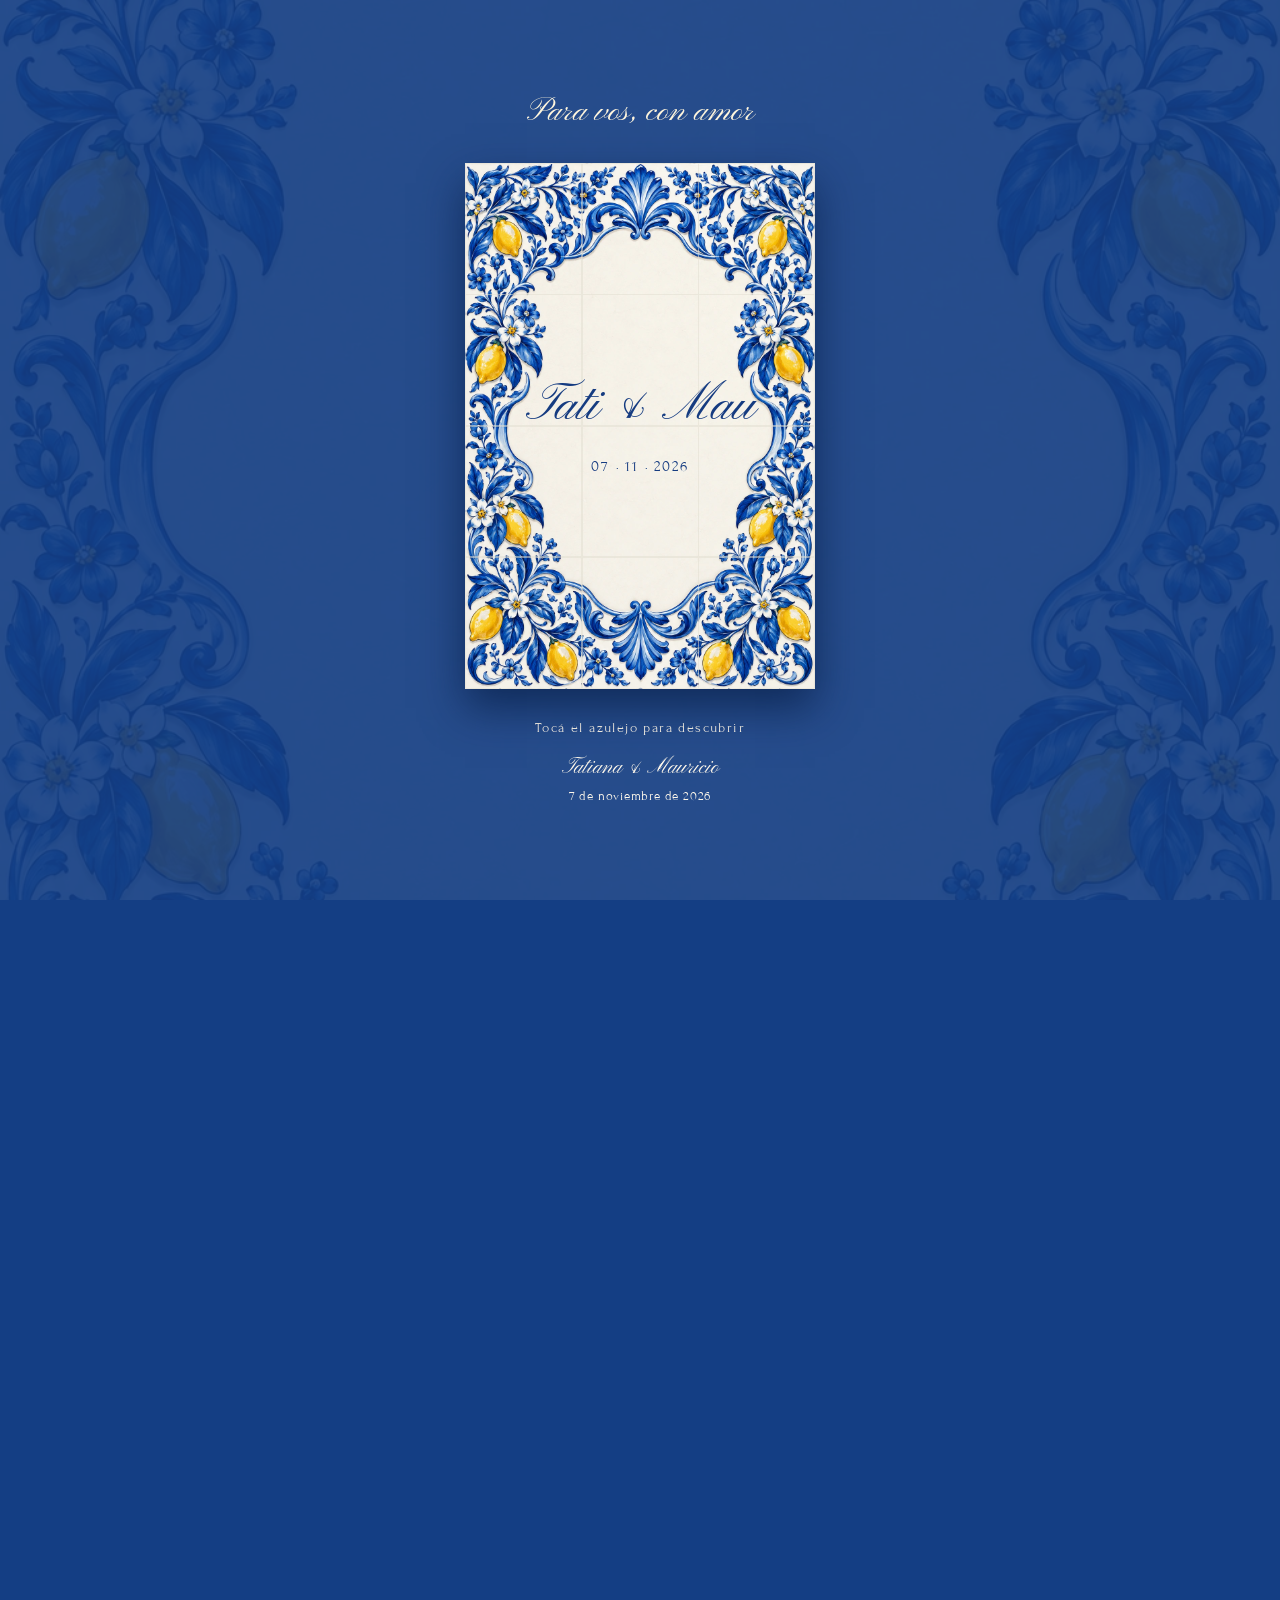
==== azulejo/index.html @ d328bf7f "Publicar cuatro invitaciones interactivas para Tati y Mau" ====
<!doctype html><html lang="es"><head><meta charset="utf-8"><meta name="viewport" content="width=device-width,initial-scale=1,viewport-fit=cover"><title>Tatiana &amp; Mauricio · Azul cerámica</title><meta name="description" content="Nuestra boda civil. 7 de noviembre de 2026, 17:00. Una invitación para vos."><link rel="icon" href="data:,"><link rel="preload" href="../fonts/pinyon-script.woff2" as="font" type="font/woff2" crossorigin><link rel="preload" href="../assets/azulejo.webp" as="image"><link rel="stylesheet" href="../shared.css?v=8"><link rel="stylesheet" href="../invitation.css?v=8"><script defer src="../config.js?v=8"></script><script defer src="../shared.js?v=8"></script></head><body class="theme-blue"><a class="skip" href="#invitacion">Ir a la invitación</a><div class="intro" aria-label="Apertura de la invitación"><p class="intro-dedication" data-guest>Para vos, con amor</p><div class="object-space"><button class="tile-stage" data-open aria-label="Desplegar el mosaico de la invitación" aria-expanded="false"><span class="tile-bed"></span><span class="tile" style="--col:0;--row:0;--delay:0.0s"></span><span class="tile" style="--col:1;--row:0;--delay:0.18s"></span><span class="tile" style="--col:2;--row:0;--delay:0.36s"></span><span class="tile" style="--col:0;--row:1;--delay:0.18s"></span><span class="tile" style="--col:1;--row:1;--delay:0.36s"></span><span class="tile" style="--col:2;--row:1;--delay:0.54s"></span><span class="tile" style="--col:0;--row:2;--delay:0.36s"></span><span class="tile" style="--col:1;--row:2;--delay:0.54s"></span><span class="tile" style="--col:2;--row:2;--delay:0.72s"></span><span class="tile" style="--col:0;--row:3;--delay:0.54s"></span><span class="tile" style="--col:1;--row:3;--delay:0.72s"></span><span class="tile" style="--col:2;--row:3;--delay:0.8999999999999999s"></span><span class="tile-title"><span class="script">Tati &amp; Mau</span><span>07 · 11 · 2026</span></span></button></div><p class="opening-instruction">Tocá el azulejo para descubrir</p><p class="intro-date">Tatiana &amp; Mauricio<br><span>7 de noviembre de 2026</span></p><button class="skip-opening" data-skip hidden>Saltar apertura</button></div><main id="invitacion" class="invitation" tabindex="-1" inert><header class="hero"><div class="hero-copy"><p class="announcement">Nos casamos</p><h1 class="couple"><span>Tatiana</span><i>&amp;</i><span>Mauricio</span></h1><p class="hero-date">07 <span>/</span> 11 <span>/</span> 2026</p><p class="hero-whisper">El comienzo de nuestro<br>para siempre</p></div><span class="hero-bottom" aria-hidden="true">T &amp; M</span></header><div class="invitation-body"><p class="personalized" data-guest hidden></p><section class="ceremony"><h2>Nuestra boda civil</h2><p>Nos encantaría que seas parte<br>de este día tan especial.</p><div class="date-composition"><div><span class="date-small">Sábado</span><strong>7</strong><span class="date-small">noviembre</span></div><span class="date-divider" aria-hidden="true"></span><div><span class="date-small">A las</span><strong>17</strong><span class="date-small">horas</span></div></div><p class="date-year">2026</p><button class="btn outline" data-calendar>Agendar la fecha</button></section><section class="place"><div class="place-mark" aria-hidden="true"><svg viewBox="0 0 80 70"><path d="M9 32 40 8l31 24M17 27v34h46V27M32 61V40h16v21M24 34h7m18 0h7"/></svg></div><h2>En nuestro hogar</h2><p class="address">Castelar 779 c/ Venezuela<br><span>Asunción</span></p><a class="btn" data-map href="#" target="_blank" rel="noopener">Cómo llegar</a><p class="map-note">Referencia en el mapa: Enersol S.A.</p></section><section class="waiting" aria-label="Cuenta regresiva"><h2 data-count-title>Cada vez falta menos</h2><div class="countdown"><div><strong data-count="0">00</strong><span>días</span></div><div><strong data-count="1">00</strong><span>horas</span></div><div><strong data-count="2">00</strong><span>minutos</span></div><div><strong data-count="3">00</strong><span>segundos</span></div></div></section><section class="dress-section"><h2>Tenida cocktail</h2><p>Un día para vestirnos de fiesta.</p><button class="wardrobe-teaser" data-dialog="dress" aria-label="Abrir el vestidor y ver sugerencias de tenida"><span class="closet-door left"><span></span></span><span class="closet-door right"><span></span></span><span class="closet-caption">T &amp; M</span></button><button class="text-btn" data-dialog="dress">Abrí el vestidor</button></section><section class="gifts"><h2>Un detalle para nosotros</h2><p>Nuestro hogar ya está completo.<br>Tu presencia es lo más importante.</p><details class="gift-fold"><summary>Ver datos para un regalo<svg viewBox="0 0 24 24" aria-hidden="true"><path d="m6 9 6 6 6-6"/></svg></summary><div class="gift-inside"><p>Si deseás tener un detalle con nosotros, podés hacerlo a través de nuestra cuenta bancaria.</p><dl class="bank-data"><dt>Banco</dt><dd data-value="bank">GNB</dd><dt>Nro. de cuenta</dt><dd data-value="account">13024056002</dd><dt>Titular</dt><dd data-value="holder">Mauricio Morgenstern</dd><dt>Alias C.I.</dt><dd data-value="alias">3760586</dd></dl><div class="bank-buttons"><button data-copy="alias">Copiar alias</button><button data-copy="account">Copiar cuenta</button></div></div></details></section><section class="response"><h2>Te esperamos</h2><p>Nos hace mucha ilusión<br>compartir este día con vos.</p><button class="btn" data-dialog="rsvp">Confirmar asistencia</button><p class="rsvp-note">Tu respuesta le llega a Mau por WhatsApp.</p></section><footer class="signature"><p class="script">Con amor,<br>Tati &amp; Mau</p><p class="footer-date">7 de noviembre de 2026</p><div class="footer-links"><button class="text-btn" data-replay>Repetir la apertura</button><button class="text-btn" data-dialog="original">Ver invitación original</button></div><a class="other-worlds" href="../">Ver las cuatro opciones</a></footer></div></main><noscript><p>7 de noviembre de 2026 a las 17:00. Castelar 779 c/ Venezuela. Activá JavaScript para los botones interactivos.</p></noscript></body></html>
---- shared.css ----
@font-face{font-family:Caslon;src:url(fonts/libre-caslon-text.woff2) format("woff2");font-display:swap}
@font-face{font-family:Forum;src:url(fonts/forum.woff2) format('woff2');font-display:swap}
@font-face{font-family:Pinyon;src:url(fonts/pinyon-script.woff2) format('woff2');font-display:swap}
@font-face{font-family:Jost;src:url(fonts/jost.woff2) format('woff2');font-weight:300 700;font-display:swap}
*{box-sizing:border-box}html{scroll-behavior:smooth;scroll-padding-top:90px}body{margin:0;font-family:Jost,sans-serif;font-weight:400;-webkit-font-smoothing:antialiased}button,input,select,textarea{font:inherit}button,a{-webkit-tap-highlight-color:transparent}a{color:inherit}button{cursor:pointer}img{max-width:100%;height:auto;display:block}button:focus-visible,a:focus-visible,input:focus-visible,textarea:focus-visible{outline:2px solid var(--gold);outline-offset:5px}button:disabled{cursor:wait}p{line-height:1.7}h1,h2,h3,p{margin-top:0}h1,h2,h3{font-family:Forum,Georgia,serif;font-weight:400}.script{font-family:Pinyon,cursive;font-weight:400}.small{font-size:13px}.muted{color:var(--muted)}.caps{font-size:11px;letter-spacing:.19em;text-transform:uppercase}.btn{display:inline-flex;align-items:center;justify-content:center;gap:12px;min-height:47px;padding:12px 24px;border:1px solid var(--ink);border-radius:2px;background:var(--ink);color:var(--paper);text-decoration:none;font-size:13px;letter-spacing:.025em;transition:background .2s,color .2s}.btn:hover{background:var(--gold);border-color:var(--gold);color:var(--paper)}.btn.outline{background:transparent;color:var(--ink)}.btn.outline:hover{background:var(--ink);color:var(--paper)}.btn svg{height:16px;width:16px;fill:none;stroke:currentColor;stroke-width:1.5}.text-btn{border:0;background:none;color:inherit;text-decoration:underline;text-underline-offset:5px;padding:12px 5px;min-height:44px;font-size:13px}.actions{display:flex;justify-content:center;gap:12px;flex-wrap:wrap}.rule{width:44px;height:1px;background:var(--gold);margin:30px auto}.countdown{display:flex;justify-content:center;gap:22px}.countdown>div{min-width:55px}.countdown strong{font-family:Forum,serif;font-weight:400;font-size:46px;line-height:1.15;display:block;font-variant-numeric:tabular-nums}.countdown span{display:block;font-size:10px;letter-spacing:.08em;margin-top:7px}.bank-data{display:grid;grid-template-columns:1fr 1.4fr;text-align:left;gap:12px 20px;font-size:14px;max-width:360px;margin:25px auto}.bank-data dt{color:var(--muted)}.bank-data dd{margin:0;overflow-wrap:anywhere}.bank-buttons{display:flex;justify-content:center;gap:12px;flex-wrap:wrap}.bank-buttons button{font-size:12px;min-height:44px;padding:9px 13px;background:transparent;border:1px solid var(--gold);color:inherit}.audio-toggle{position:fixed;bottom:calc(20px + env(safe-area-inset-bottom));right:20px;z-index:30;width:47px;height:47px;border:1px solid var(--gold);border-radius:50%;background:var(--ink);color:var(--paper);display:grid;place-content:center;box-shadow:0 3px 15px #0002}.audio-toggle svg{height:19px;width:19px;fill:none;stroke:currentColor;stroke-width:1.5}.audio-toggle .pause{display:none}.audio-toggle[aria-pressed=true] .pause{display:block}.audio-toggle[aria-pressed=true] .play{display:none}.toast{position:fixed;bottom:85px;left:50%;transform:translateX(-50%);z-index:100;padding:13px 24px;background:var(--ink);color:var(--paper);border:1px solid var(--gold);box-shadow:0 4px 20px #0002;text-align:center;max-width:90vw;font-size:14px;pointer-events:none}.toast:empty{display:none}dialog{border:1px solid var(--gold);padding:40px 30px;background:var(--paper);color:var(--ink);width:min(92vw,500px);max-height:88dvh;overflow:auto;box-shadow:0 10px 70px #0005}dialog::backdrop{background:#081a16b8;backdrop-filter:blur(5px)}dialog h2{font-size:34px;margin-bottom:16px}dialog p{font-size:15px}dialog .close{position:absolute;right:12px;top:7px;min-width:40px;min-height:40px;border:0;background:none;font-size:25px;color:inherit}dialog label{font-size:13px;display:block;margin:20px 0 8px}dialog input,dialog textarea{border:1px solid #879182;background:transparent;color:inherit;width:100%;border-radius:0;padding:12px}dialog textarea{min-height:112px;font-size:14px;line-height:1.6;resize:vertical}dialog .btn{width:100%;margin-top:15px}dialog .field-note{font-size:12px;margin:10px 0 0;color:var(--muted)}dialog .dress-row{padding:17px 0;border-top:1px solid #87918255}dialog .dress-row h3{font-size:24px;margin-bottom:8px}dialog .dress-row p{margin:0}.original-dialog{width:min(92vw,650px);padding:42px 12px 12px}.original-dialog img{width:100%;height:auto}.skip{position:fixed;left:15px;top:-60px;z-index:110;background:var(--paper);color:var(--ink);padding:12px}.skip:focus{top:15px}[hidden]{display:none!important}footer{text-align:center;padding:40px 25px 85px;font-size:12px}footer .script{font-size:37px;margin-bottom:8px}.personalized{font-size:14px;margin-bottom:24px}.expired{font-family:Forum,serif;font-size:30px}
@media(max-width:480px){.countdown{gap:15px}.countdown strong{font-size:40px}.countdown>div{min-width:48px}.audio-toggle{right:14px;bottom:14px}dialog{padding:40px 23px}.bank-data{gap:12px 14px;font-size:13px}.btn{padding:12px 20px}}
@media(prefers-reduced-motion:reduce){html{scroll-behavior:auto}}
---- invitation.css ----
@font-face{font-family:Bodoni;src:url(fonts/bodoni-moda.woff2) format('woff2');font-display:swap}
:root{--ease:cubic-bezier(.23,1,.32,1);--turn:cubic-bezier(.77,0,.175,1)}
.theme-garden{--ground:#203a2c;--paper:#f6f0df;--ink:#283c2b;--gold:#967440;--muted:#536044;--accent:#315137;--art:url(assets/jardin.webp);--on:#f5edd7;--line:#8c8f6c66}
.theme-night{--ground:#06152d;--paper:#0b2548;--ink:#f1ddb1;--gold:#d9b368;--muted:#d5c49e;--accent:#efd29d;--art:url(assets/noche.webp);--on:#102747;--line:#d9b36866}
.theme-blue{--ground:#143e84;--paper:#fff9ec;--ink:#153b80;--gold:#b48316;--muted:#4d6280;--accent:#1c4da3;--art:url(assets/azulejo.webp);--on:#fff9ec;--line:#204b8d44}
.theme-rose{--ground:#300815;--paper:#500d23;--ink:#f8d4cc;--gold:#e0a3a1;--muted:#edbeb9;--accent:#f4bcb9;--art:url(assets/rosas.webp);--on:#510c25;--line:#e0a3a166}
body{background:var(--ground);color:var(--ink)}body:not(.is-open){overflow:hidden}::selection{color:var(--paper);background:var(--ink)}*{scrollbar-color:var(--gold) var(--ground)}button:focus-visible,a:focus-visible,summary:focus-visible,input:focus-visible,select:focus-visible{outline:2px solid var(--gold);outline-offset:6px}button{touch-action:manipulation}.sr-only{position:absolute;width:1px;height:1px;overflow:hidden;clip-path:inset(50%)}
.invitation{width:min(100%,640px);margin:0 auto;visibility:hidden;opacity:0;background:var(--paper);box-shadow:0 12px 80px #0004;outline:none;container-type:inline-size}.is-opening .invitation,.is-open .invitation{visibility:visible;opacity:1}.hero{position:relative;aspect-ratio:2/3;background:var(--art) center/100% 100% no-repeat;container-type:inline-size;text-align:center;overflow:hidden;color:var(--ink)}.hero-copy{position:absolute;inset:25% 15% 14%;display:flex;flex-direction:column;align-items:center;justify-content:center}.announcement{font:clamp(13px,3.3cqw,21px) Forum,serif;letter-spacing:.17em;text-transform:uppercase;margin:0 0 5cqw}.couple{font:400 clamp(48px,18cqw,115px)/.85 Pinyon,cursive;margin:0;display:flex;align-items:center;flex-direction:column;letter-spacing:-.025em}.couple span{display:block;white-space:nowrap}.couple i{font:400 8cqw/1.1 Pinyon,cursive;margin:1cqw 0}.hero-date{font:400 3.6cqw Forum,serif;letter-spacing:.14em;margin:6cqw 0 0;white-space:nowrap}.hero-date span{margin:0 1.2cqw;opacity:.6}.hero-whisper{font:400 5.2cqw/1.2 Pinyon,cursive;margin:5cqw 0 0}.hero-bottom{position:absolute;bottom:7%;left:0;right:0;font:4cqw Forum,serif;letter-spacing:.16em}.theme-garden .hero-copy{inset:32% 17% 16%}.theme-garden .announcement{margin-bottom:4cqw}.theme-garden .hero-whisper{margin-top:4cqw}.theme-garden .hero-bottom{display:none}.theme-night .hero-copy{inset:21% 18% 18%}.theme-night .couple{font-size:18.5cqw;color:#f7e1b1}.theme-night .hero-whisper{font-size:5.7cqw}.theme-blue .hero-copy{inset:27% 18% 21%}.theme-blue .couple{font:400 10.5cqw/.95 Forum,serif;text-transform:uppercase;letter-spacing:.01em}.theme-blue .couple i{font-size:11cqw;text-transform:none;margin:1.2cqw 0}.theme-blue .announcement{font-family:Pinyon,cursive;font-size:7cqw;text-transform:none;letter-spacing:0;margin-bottom:6cqw}.theme-blue .hero-date{font-size:4.6cqw;margin-top:6cqw}.theme-blue .hero-whisper{font:3.4cqw/1.6 Forum,serif;margin-top:4cqw}.theme-blue .hero-bottom{display:none}.theme-rose .hero-copy{inset:30% 15% 16%}.theme-rose .couple{font-size:18cqw}.theme-rose .couple>span:first-child{transform:translateX(-4cqw)}.theme-rose .couple>span:last-child{transform:translateX(3cqw)}.theme-rose .hero-whisper{font-size:5.4cqw}.theme-rose .hero-bottom{display:none}
.invitation-body{padding:20px 0 0;position:relative;background:var(--paper);background-image:url(assets/papel.webp);background-blend-mode:multiply;text-align:center}.invitation-body>section{padding:66px 50px;position:relative}.invitation-body h2{font:400 43px/1.1 Pinyon,cursive;margin:0 0 22px}.invitation-body p{font:17px/1.8 Forum,serif;margin:0 0 28px}.invitation-body>section:not(:first-of-type)::before{content:"";position:absolute;top:0;left:calc(50% - 40px);width:80px;border-top:1px solid var(--line)}.personalized{padding:30px 30px 0;font:26px Pinyon,cursive!important}.btn{font:14px Forum,serif;letter-spacing:.1em;text-transform:uppercase;border:1px solid var(--accent);background:var(--accent);color:var(--on);border-radius:0;min-height:48px;padding:14px 25px;transition:background .2s var(--ease),color .2s var(--ease),transform .2s var(--ease)}.btn.outline{border-color:var(--ink);color:var(--ink);background:transparent}.text-btn{font:16px Forum,serif;letter-spacing:.02em;text-decoration-thickness:1px}.date-composition{display:flex;align-items:center;justify-content:center;gap:32px;margin:24px auto 0}.date-composition>div{display:grid;gap:7px;min-width:100px}.date-small{font:16px Forum,serif;letter-spacing:.12em;text-transform:uppercase}.date-composition strong{font:400 78px/.95 Bodoni,serif}.date-divider{width:1px;height:90px;background:var(--line)}.invitation-body .date-year{font:18px Forum,serif;letter-spacing:.32em;margin:22px 0 30px}.countdown{gap:22px}.countdown strong{font:400 46px/1 Forum,serif}.countdown span{font:13px Forum,serif;letter-spacing:.08em}.waiting{background:var(--accent);color:var(--on);margin:12px 28px;outline:1px solid var(--on);outline-offset:-11px}.waiting h2{font-size:35px}.waiting::before{display:none}.place-mark{margin:0 auto 20px;width:72px}.place-mark svg{fill:none;stroke:var(--ink);stroke-width:1.1;width:72px;height:64px}.address{font-size:22px!important}.address span{font-size:16px}.map-note,.rsvp-note{font:13px/1.6 Forum,serif!important;margin:20px 0 0!important;color:var(--muted)}.wardrobe-teaser{position:relative;display:block;width:160px;height:195px;margin:28px auto 6px;border:1px solid var(--gold);background:var(--paper);color:var(--ink);perspective:800px}.closet-door{position:absolute;top:0;bottom:0;width:50%;border:1px solid var(--line);background:var(--paper);transition:transform .5s var(--ease)}.closet-door.left{left:0;transform-origin:0 50%}.closet-door.right{right:0;transform-origin:100% 50%}.closet-door>span{position:absolute;inset:10px;border:1px solid var(--line);border-radius:50% 50% 0 0}.closet-door::after{content:"";position:absolute;top:55%;width:4px;height:15px;background:var(--gold)}.closet-door.left::after{right:8px}.closet-door.right::after{left:8px}.closet-caption{position:absolute;top:32%;left:0;right:0;pointer-events:none;font:30px Pinyon,cursive}.gift-fold{border-top:1px solid var(--line);border-bottom:1px solid var(--line);text-align:center}.gift-fold summary{list-style:none;min-height:55px;display:flex;align-items:center;justify-content:center;gap:16px;cursor:pointer;font:17px Forum,serif;padding:10px 0}.gift-fold summary::-webkit-details-marker{display:none}.gift-fold summary svg{width:17px;height:17px;stroke:currentColor;fill:none;stroke-width:1.4;transition:transform .2s}.gift-fold[open] summary svg{transform:rotate(180deg)}.gift-inside{padding:18px 0 30px}.gift-inside p{font-size:16px}.bank-data{font:15px/1.5 Forum,serif;grid-template-columns:1fr 1.4fr}.bank-buttons button{border-color:var(--line);font:14px Forum,serif}.response{border:1px solid var(--line);margin:25px 28px;padding:55px 22px!important;outline:1px solid var(--line);outline-offset:7px}.response::before{display:none}.response h2{font-size:50px}.signature{padding:70px 28px 65px;background:var(--paper);position:relative}.signature .script{font:42px/1.2 Pinyon,cursive;margin-bottom:24px}.signature .footer-date{font:14px Forum,serif;letter-spacing:.12em;margin-bottom:30px}.footer-links{display:flex;justify-content:center;gap:22px;flex-wrap:wrap}.footer-links .text-btn{font-size:13px}.other-worlds{display:inline-block;margin-top:26px;font:13px Forum,serif;text-underline-offset:4px;color:var(--muted)}.theme-night .invitation-body,.theme-rose .invitation-body{background-image:none}.theme-night .waiting{background:#091d38}.theme-night .waiting,.theme-night .response{color:var(--ink)}.theme-night .invitation-body>section{padding-top:60px;padding-bottom:60px}.theme-rose .waiting{margin:0;background:#edbbb8;color:#510d24;outline-color:#7b394c}.theme-rose .response{background:#eebebd;color:#500d23;border-color:#9f6874;outline-color:#e5a5a3}.theme-rose .response .btn{background:#500d23;color:#f8d4cc;border-color:#500d23}.theme-rose .response .rsvp-note{color:#663448}.theme-blue .waiting{background:#153c86;outline-color:#f3d884;color:#fff9ec}.theme-blue .invitation-body{border-left:12px solid #1b4b9e;border-right:12px solid #1b4b9e}.theme-blue .response{border-radius:50% 50% 0 0;padding-top:70px!important}.theme-blue .signature{border-bottom:12px solid #1b4b9e}.theme-blue .place-mark{display:none}
.intro{position:fixed;inset:0;z-index:50;display:flex;flex-direction:column;align-items:center;justify-content:center;background:var(--ground);color:var(--ink);overflow:hidden;isolation:isolate;padding:30px 20px}.intro::before{content:"";position:absolute;inset:0;z-index:-1;background:var(--art) center/cover;opacity:.08}.intro-dedication{font:33px Pinyon,cursive;margin:0 0 30px;color:var(--on)}.theme-night .intro-dedication,.theme-rose .intro-dedication{color:var(--ink)}.theme-blue .intro-dedication{color:#fff6dd}.object-space{display:grid;place-items:center;perspective:1400px;width:100%;flex:none}.intro button[data-open]{display:block;position:relative;flex:none;padding:0;color:inherit;cursor:pointer;transform-style:preserve-3d;isolation:isolate;background:none;border:0;outline-offset:12px}.opening-instruction{font:14px Forum,serif;letter-spacing:.1em;margin:32px 0 0;color:var(--on);text-align:center}.theme-night .opening-instruction,.theme-rose .opening-instruction{color:var(--ink)}.intro-date{font:22px Pinyon,cursive;text-align:center;color:var(--on);margin:18px 0 0}.intro-date span{font:13px Forum,serif;letter-spacing:.06em}.theme-night .intro-date,.theme-rose .intro-date{color:var(--ink)}.skip-opening{position:absolute;right:18px;top:14px;font:14px Forum,serif;color:var(--ink);background:var(--paper);border:1px solid var(--gold);padding:11px 16px;z-index:10}.is-opening .intro{animation:scene-exit 5.6s linear both}.is-opening .intro-dedication,.is-opening .opening-instruction,.is-opening .intro-date{animation:fade-instruction 5.6s linear both}.intro [data-open]:disabled{cursor:default}.is-opening .intro [data-open]{pointer-events:none}
@keyframes scene-exit{0%,87%{opacity:1}100%{opacity:0;visibility:hidden}}@keyframes fade-instruction{0%{opacity:1}12%,100%{opacity:0}}
.envelope-stage{width:min(82vw,450px);aspect-ratio:1.52;perspective:1200px;margin:100px 0 34px}.envelope-back{position:absolute;inset:0;background:#193523;box-shadow:0 24px 34px #0006}.letter-well{position:absolute;left:0;right:0;top:-150%;height:250%;overflow:hidden;z-index:2;pointer-events:none}.envelope-letter{position:absolute;left:7%;width:86%;top:60%;height:56%;background:url(assets/jardin.webp) center/cover;transform:translateY(6%);box-shadow:0 5px 10px #0002}.mini-names{position:absolute;top:38%;left:15%;right:15%;font:clamp(30px,6vw,44px)/1 Pinyon,cursive;color:#2b3f2d}.envelope-lining{position:absolute;inset:0;background:url(assets/jardin.webp) center/cover;z-index:1}.envelope-front{position:absolute;inset:0;z-index:3;background:linear-gradient(34deg,#314d38 49.8%,transparent 50%) left/50.1% 100% no-repeat,linear-gradient(-34deg,#2b4533 49.8%,transparent 50%) right/50.1% 100% no-repeat;filter:drop-shadow(0 -1px 1px #0003)}.envelope-front::after{content:"";position:absolute;inset:0;background:#35523b;clip-path:polygon(0 100%,0 20%,50% 67%,100% 20%,100% 100%)}.envelope-flap{position:absolute;inset:0 0 40%;z-index:5;transform-origin:50% 0;transform-style:preserve-3d}.flap-face,.flap-reverse{position:absolute;inset:0;clip-path:polygon(0 0,100% 0,50% 100%);backface-visibility:hidden}.flap-face{background:#3c5a40}.flap-face::after{content:"";position:absolute;inset:0;background:linear-gradient(32deg,transparent 49.5%,#a3ad7844 50%,transparent 50.5%),linear-gradient(-32deg,transparent 49.5%,#a3ad7844 50%,transparent 50.5%)}.flap-reverse{background:url(assets/jardin.webp) center/cover;transform:rotateX(180deg)}.seal{position:absolute;left:50%;top:57%;transform:translate(-50%,-50%);z-index:6;width:76px;height:76px;border-radius:50%;background:#ae8c50;border:1px solid #d6b97f;box-shadow:0 4px 8px #10221677,inset 0 0 0 5px #ae8c50,inset 0 0 0 6px #d6b97f;display:grid;place-items:center;color:#263a28}.seal>span{font:31px Pinyon,cursive}.seal>span>span{font-size:19px;margin:0 1px}.is-opening .seal{animation:seal-release 5.6s var(--ease) both}.is-opening .envelope-flap{animation:flap-unfold 5.6s var(--turn) both}.is-opening .envelope-letter{animation:letter-extract 5.6s var(--turn) both}.is-opening .envelope-stage{animation:envelope-settle 5.6s var(--turn) both}
@keyframes seal-release{0%,6%{opacity:1;transform:translate(-50%,-50%) scale(1)}17%{opacity:1;transform:translate(-50%,-50%) scale(1.12)}24%,100%{opacity:0;transform:translate(-50%,-25%) scale(1.12)}}@keyframes flap-unfold{0%,15%{transform:rotateX(0);z-index:5}39%{transform:rotateX(-180deg);z-index:5}40%,100%{transform:rotateX(-180deg);z-index:1}}@keyframes letter-extract{0%,36%{transform:translateY(6%)}70%,83%{transform:translateY(-78%)}100%{transform:translateY(-78%) scale(1.08)}}@keyframes envelope-settle{0%,39%{transform:translateY(0)}72%,100%{transform:translateY(55px)}}
.gate-stage{width:min(72vw,340px,43vh);aspect-ratio:2/3;perspective:1300px;box-shadow:0 18px 36px #0007}.gate-inside{position:absolute;inset:0;background:var(--art) center/100% 100%;display:grid;place-content:center}.gate-inside>.script{font:clamp(40px,12vw,72px)/1 Pinyon,cursive;color:var(--ink)}.gate{position:absolute;top:0;bottom:0;width:50%;transform-style:preserve-3d}.gate.left{left:0;transform-origin:left center}.gate.right{right:0;transform-origin:right center}.gate-print{position:absolute;inset:0;overflow:hidden;backface-visibility:hidden;background-image:var(--art);background-size:200% 100%;background-position:left center}.gate.right .gate-print{background-position:right center}.gate-print::after{content:"";position:absolute;inset:4% 8%;border:1px solid #d9b36877;border-right:0}.gate.right .gate-print::after{border-left:0;border-right:1px solid #d9b36877}.gate-monogram{position:absolute;top:28%;left:0;width:200%;font:clamp(53px,16vw,88px) Pinyon,cursive;text-align:center;color:#ead39a}.gate-monogram i{font:40px Pinyon,cursive}.gate.right .gate-monogram{left:-100%}.gate-date{position:absolute;top:62%;left:0;width:200%;text-align:center;font:15px/1.6 Forum,serif;letter-spacing:.09em}.gate.right .gate-date{left:-100%}.gate-back{position:absolute;inset:0;background:#0f2b50;border:1px solid #b69b5c;backface-visibility:hidden;transform:rotateY(180deg)}.gate-clasp{position:absolute;z-index:5;top:49%;left:calc(50% - 42px);width:84px;height:34px;border:1px solid #d7b575;background:#d8b677;color:#0b2344;font:23px Pinyon,cursive;display:grid;place-content:center}.is-opening .gate-stage{animation:gate-stage-open 5.6s var(--turn) both}.is-opening .gate.left{animation:gate-open-left 5.6s var(--turn) both}.is-opening .gate.right{animation:gate-open-right 5.6s var(--turn) both}.is-opening .gate-clasp{animation:clasp-away 5.6s var(--ease) both}
@keyframes clasp-away{0%,7%{opacity:1;transform:translateY(0)}21%,100%{opacity:0;transform:translateY(30px)}}@keyframes gate-stage-open{0%,18%{transform:scale(1)}65%,85%{transform:scale(.64)}100%{transform:scale(.76)}}@keyframes gate-open-left{0%,19%{transform:rotateY(0)}67%,100%{transform:rotateY(-155deg)}}@keyframes gate-open-right{0%,23%{transform:rotateY(0)}71%,100%{transform:rotateY(155deg)}}
.tile-stage{width:min(72vw,350px,43vh);aspect-ratio:2/3;perspective:1100px;box-shadow:0 20px 40px #00163b99}.tile-bed{position:absolute;inset:0;background:#fff7e6}.tile{position:absolute;width:33.4%;height:25.1%;left:calc(var(--col)*33.333%);top:calc(var(--row)*25%);background:var(--art);background-size:300% 400%;background-position:calc(var(--col)*50%) calc(var(--row)*33.333%);transform-origin:0 50%;backface-visibility:hidden;border:.3px solid #e3e0d388}.tile-title{position:absolute;inset:35% 17%;display:flex;flex-direction:column;justify-content:center;gap:20px;pointer-events:none}.tile-title .script{font:clamp(33px,10vw,52px)/1.2 Pinyon,cursive}.tile-title>span:last-child{font:15px Forum,serif;letter-spacing:.12em}.is-opening .tile{animation:ceramic-turn 4.65s var(--turn) var(--delay) both}.is-opening .tile-title{animation:tile-title-fade 5.6s var(--ease) both}.is-opening .tile-bed{animation:tile-bed-fade 5.6s var(--ease) both}
@keyframes ceramic-turn{0%,15%{transform:rotateY(0);opacity:1}62%,100%{transform:rotateY(-120deg) translateZ(80px);opacity:0}}@keyframes tile-title-fade{0%,10%{opacity:1}23%,100%{opacity:0}}@keyframes tile-bed-fade{0%,15%{opacity:1}24%,100%{opacity:0}}
.rose-stage{width:min(72vw,350px,43vh);aspect-ratio:2/3;perspective:1000px;box-shadow:0 20px 40px #13000777}.rose-card{position:absolute;inset:0;background:var(--art) center/100% 100%}.rose-cover-names{position:absolute;inset:30% 15% 20%;display:grid;place-content:center;font:clamp(40px,12vw,62px)/.9 Pinyon,cursive;text-align:center}.rose-cover-names i{font:28px/1 Pinyon,cursive}.ribbon-half{position:absolute;top:48%;height:10%;width:50%;background:#db9fa0;border-top:2px solid #f0c3bc;border-bottom:2px solid #9b596b;box-shadow:0 5px 8px #28081455}.ribbon-left{left:0}.ribbon-right{right:0}.ribbon-knot{position:absolute;left:calc(50% - 33px);top:calc(53% - 30px);width:66px;height:60px;display:grid;place-content:center;background:#e5b2ad;border:1px solid #f5d9ce;box-shadow:0 3px 6px #300a1a66;color:#6a2237;font:27px Pinyon,cursive}.is-opening .ribbon-left{animation:ribbon-left-open 5.6s var(--turn) both}.is-opening .ribbon-right{animation:ribbon-right-open 5.6s var(--turn) both}.is-opening .ribbon-knot{animation:knot-release 5.6s var(--ease) both}.is-opening .rose-card{animation:rose-approach 5.6s var(--turn) both}
@keyframes knot-release{0%,9%{transform:rotate(0);opacity:1}20%{transform:rotate(12deg);opacity:1}28%,100%{transform:translateY(40px) rotate(20deg);opacity:0}}@keyframes ribbon-left-open{0%,20%{transform:translateX(0);opacity:1}62%,100%{transform:translateX(-140%) rotate(-9deg);opacity:0}}@keyframes ribbon-right-open{0%,20%{transform:translateX(0);opacity:1}62%,100%{transform:translateX(140%) rotate(9deg);opacity:0}}@keyframes rose-approach{0%,40%{transform:scale(1)}80%,100%{transform:scale(1.13)}}
.audio-toggle{background:var(--accent);color:var(--on);border:1px solid var(--gold);width:48px;height:48px;right:18px;bottom:18px}.intro~.audio-toggle{visibility:hidden}.is-open .audio-toggle,.is-opening .audio-toggle{visibility:visible}.toast{background:var(--paper);color:var(--ink);border-color:var(--gold)}dialog{background:var(--paper);color:var(--ink);padding:45px 30px 30px;border:1px solid var(--gold);width:min(94vw,530px);max-height:90dvh}dialog h2{font:40px Pinyon,cursive}dialog p,dialog label,dialog input,dialog select,dialog textarea{font-family:Forum,serif}dialog p{font-size:17px}dialog label{font-size:15px}dialog input,dialog select,dialog textarea{font-size:16px;border-color:var(--line)!important}dialog .field-note{color:var(--muted);font-size:14px}dialog .close svg{width:22px;height:22px;fill:none;stroke:currentColor;stroke-width:1.3}dialog::backdrop{background:#050b13cc;backdrop-filter:blur(3px)}dialog select option{background:var(--paper);color:var(--ink)}.wardrobe{position:relative;aspect-ratio:3/2;overflow:hidden;perspective:1200px;border:1px solid var(--gold);background:#f7f1e4}.wardrobe img{width:100%;height:100%;object-fit:contain}.wardrobe-opening{position:absolute;inset:0;background:none;border:0;color:var(--ink);width:100%;height:100%;padding:0;perspective:1000px}.wardrobe-opening .closet-door{transition:transform 1.1s var(--turn)}.wardrobe-opening .closet-door>span{inset:12px}.wardrobe-opening .closet-caption{font:30px Pinyon,cursive;top:40%;transition:opacity .2s}.wardrobe.opened .closet-door.left{transform:rotateY(-110deg)}.wardrobe.opened .closet-door.right{transform:rotateY(110deg)}.wardrobe.opened .closet-caption{opacity:0}.wardrobe.opened .wardrobe-opening{visibility:hidden;transition:visibility 0s 1.1s}.look-picker{display:flex;gap:8px;justify-content:center;flex-wrap:wrap;margin:20px 0 10px}.look-picker button{border:1px solid var(--line);background:transparent;color:var(--ink);min-height:44px;padding:8px 13px;font:14px Forum,serif}.look-picker button[aria-pressed=true]{background:var(--accent);color:var(--on);border-color:var(--accent)}.look-description{min-height:55px;font:16px/1.5 Forum,serif;margin-bottom:5px}.dress-note{font-size:13px!important;color:var(--muted);margin-bottom:0}.original-dialog{background:#f6f2e8}
@media(hover:hover) and (pointer:fine){.btn:hover{background:var(--ink);color:var(--paper);border-color:var(--ink);transform:translateY(-2px)}.wardrobe-teaser:hover .closet-door.left{transform:rotateY(-20deg)}.wardrobe-teaser:hover .closet-door.right{transform:rotateY(20deg)}.text-btn:hover{opacity:.7}}
@media(min-width:1000px){.theme-night .invitation{max-width:1120px;width:calc(100% - 80px);display:grid;grid-template-columns:1fr 1fr;align-items:start}.theme-night .hero{position:sticky;top:0}.theme-night .invitation-body{border-left:1px solid var(--line)}.theme-rose .invitation{max-width:700px}.theme-blue .invitation{max-width:680px}.theme-garden .invitation{margin-top:32px;margin-bottom:32px}.theme-rose .invitation{margin-top:30px;margin-bottom:30px}}
@media(max-width:480px){.invitation-body>section{padding:46px 28px}.invitation-body h2{font-size:37px}.invitation-body p{font-size:17px}.countdown{gap:13px}.countdown strong{font-size:39px}.countdown>div{min-width:48px}.waiting{padding:40px 18px!important;margin:8px 18px}.waiting h2{font-size:31px}.response{margin:20px 25px}.date-composition{gap:22px}.date-composition strong{font-size:69px}.date-composition>div{min-width:90px}.intro{padding:24px 14px}.intro-dedication{font-size:28px;margin-bottom:24px}.opening-instruction{margin-top:25px;font-size:13px}.intro-date{font-size:21px}.envelope-stage{margin-top:80px;margin-bottom:30px}.seal{width:67px;height:67px}.theme-night .invitation-body>section{padding-top:46px;padding-bottom:46px}.theme-blue .invitation-body{border-width:8px}.theme-blue .invitation-body>section{padding-left:24px;padding-right:24px}.signature{padding:55px 20px 85px}.signature .script{font-size:40px}dialog{padding:44px 22px 25px}dialog h2{font-size:35px}.bank-data{font-size:14px}.look-picker{gap:6px}.look-picker button{padding:8px 10px}.theme-garden .couple,.theme-rose .couple{font-size:18cqw}}
@media(max-height:650px){.intro-dedication{margin-bottom:15px;font-size:25px}.opening-instruction{margin-top:18px}.intro-date{margin-top:12px}.envelope-stage{width:min(65vw,310px);margin-top:60px;margin-bottom:10px}.gate-stage,.tile-stage,.rose-stage{width:min(60vw,35vh)}}
.theme-garden .hero-copy{inset:32% 20% 26%;transform:translateX(2cqw)}.theme-garden .hero .couple{font-size:14.5cqw}.theme-garden .hero .couple i,.theme-rose .hero .couple i{font-size:5.5cqw}.theme-garden .hero-whisper,.theme-rose .hero-whisper{display:none}.theme-garden .hero-date,.theme-rose .hero-date{margin-top:4cqw}.theme-rose .hero-copy{inset:32% 19% 26%}.theme-rose .hero .couple{font-size:15.8cqw}.invitation-body .opening-quote{font:33px/1.3 Pinyon,cursive;padding:42px 30px 5px;margin:0}
@media(prefers-reduced-motion:reduce){html{scroll-behavior:auto}.is-opening .intro{animation:gentle-reveal .25s linear both}.is-opening .intro *{animation:none!important;transition:none!important}.wardrobe-opening .closet-door{transition:none}.btn{transition:none}@keyframes gentle-reveal{from{opacity:1}to{opacity:0}}}
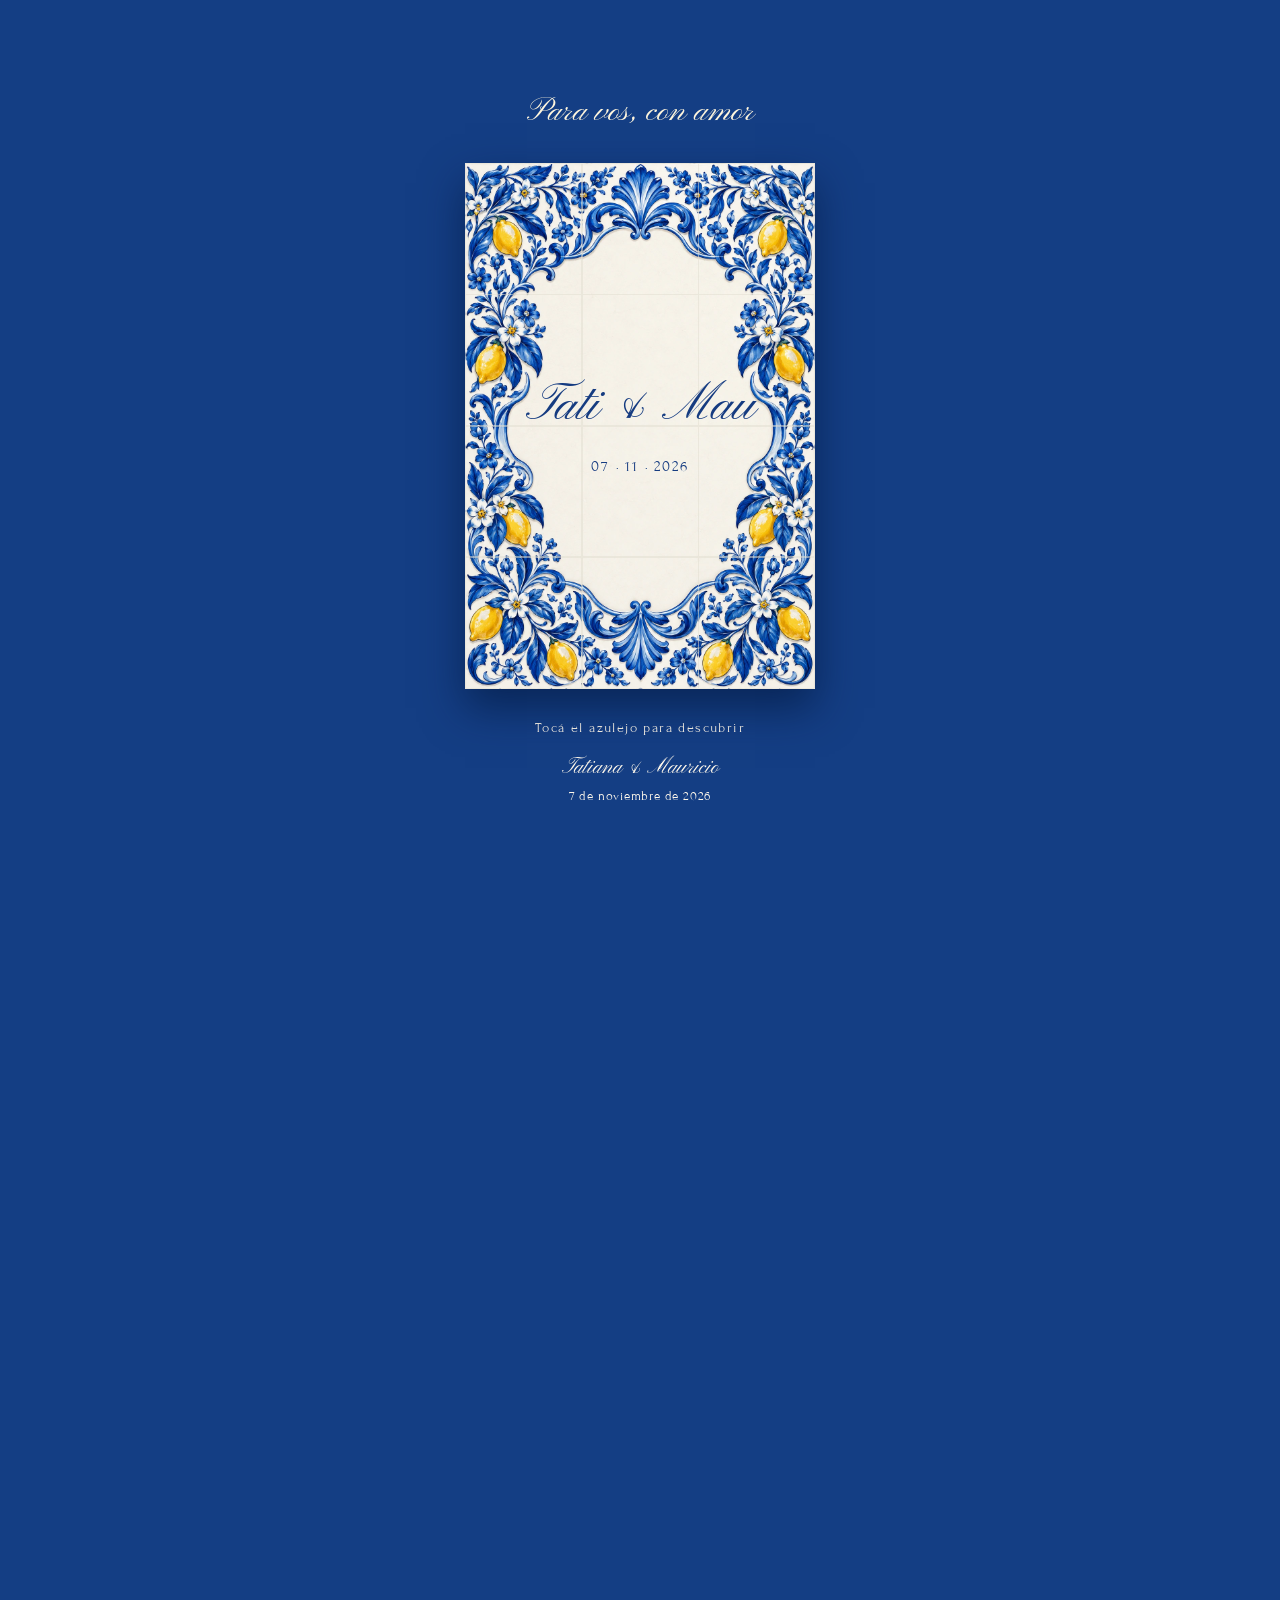
==== commit 1fee9948: "Reconstruir aperturas y conservar las seis opciones de Tati y Mau" ====
--- a/azulejo/index.html
+++ b/azulejo/index.html
@@ -1 +1 @@
-<!doctype html><html lang="es"><head><meta charset="utf-8"><meta name="viewport" content="width=device-width,initial-scale=1,viewport-fit=cover"><title>Tatiana &amp; Mauricio · Azul cerámica</title><meta name="description" content="Nuestra boda civil. 7 de noviembre de 2026, 17:00. Una invitación para vos."><link rel="icon" href="data:,"><link rel="preload" href="../fonts/pinyon-script.woff2" as="font" type="font/woff2" crossorigin><link rel="preload" href="../assets/azulejo.webp" as="image"><link rel="stylesheet" href="../shared.css?v=8"><link rel="stylesheet" href="../invitation.css?v=8"><script defer src="../config.js?v=8"></script><script defer src="../shared.js?v=8"></script></head><body class="theme-blue"><a class="skip" href="#invitacion">Ir a la invitación</a><div class="intro" aria-label="Apertura de la invitación"><p class="intro-dedication" data-guest>Para vos, con amor</p><div class="object-space"><button class="tile-stage" data-open aria-label="Desplegar el mosaico de la invitación" aria-expanded="false"><span class="tile-bed"></span><span class="tile" style="--col:0;--row:0;--delay:0.0s"></span><span class="tile" style="--col:1;--row:0;--delay:0.18s"></span><span class="tile" style="--col:2;--row:0;--delay:0.36s"></span><span class="tile" style="--col:0;--row:1;--delay:0.18s"></span><span class="tile" style="--col:1;--row:1;--delay:0.36s"></span><span class="tile" style="--col:2;--row:1;--delay:0.54s"></span><span class="tile" style="--col:0;--row:2;--delay:0.36s"></span><span class="tile" style="--col:1;--row:2;--delay:0.54s"></span><span class="tile" style="--col:2;--row:2;--delay:0.72s"></span><span class="tile" style="--col:0;--row:3;--delay:0.54s"></span><span class="tile" style="--col:1;--row:3;--delay:0.72s"></span><span class="tile" style="--col:2;--row:3;--delay:0.8999999999999999s"></span><span class="tile-title"><span class="script">Tati &amp; Mau</span><span>07 · 11 · 2026</span></span></button></div><p class="opening-instruction">Tocá el azulejo para descubrir</p><p class="intro-date">Tatiana &amp; Mauricio<br><span>7 de noviembre de 2026</span></p><button class="skip-opening" data-skip hidden>Saltar apertura</button></div><main id="invitacion" class="invitation" tabindex="-1" inert><header class="hero"><div class="hero-copy"><p class="announcement">Nos casamos</p><h1 class="couple"><span>Tatiana</span><i>&amp;</i><span>Mauricio</span></h1><p class="hero-date">07 <span>/</span> 11 <span>/</span> 2026</p><p class="hero-whisper">El comienzo de nuestro<br>para siempre</p></div><span class="hero-bottom" aria-hidden="true">T &amp; M</span></header><div class="invitation-body"><p class="personalized" data-guest hidden></p><section class="ceremony"><h2>Nuestra boda civil</h2><p>Nos encantaría que seas parte<br>de este día tan especial.</p><div class="date-composition"><div><span class="date-small">Sábado</span><strong>7</strong><span class="date-small">noviembre</span></div><span class="date-divider" aria-hidden="true"></span><div><span class="date-small">A las</span><strong>17</strong><span class="date-small">horas</span></div></div><p class="date-year">2026</p><button class="btn outline" data-calendar>Agendar la fecha</button></section><section class="place"><div class="place-mark" aria-hidden="true"><svg viewBox="0 0 80 70"><path d="M9 32 40 8l31 24M17 27v34h46V27M32 61V40h16v21M24 34h7m18 0h7"/></svg></div><h2>En nuestro hogar</h2><p class="address">Castelar 779 c/ Venezuela<br><span>Asunción</span></p><a class="btn" data-map href="#" target="_blank" rel="noopener">Cómo llegar</a><p class="map-note">Referencia en el mapa: Enersol S.A.</p></section><section class="waiting" aria-label="Cuenta regresiva"><h2 data-count-title>Cada vez falta menos</h2><div class="countdown"><div><strong data-count="0">00</strong><span>días</span></div><div><strong data-count="1">00</strong><span>horas</span></div><div><strong data-count="2">00</strong><span>minutos</span></div><div><strong data-count="3">00</strong><span>segundos</span></div></div></section><section class="dress-section"><h2>Tenida cocktail</h2><p>Un día para vestirnos de fiesta.</p><button class="wardrobe-teaser" data-dialog="dress" aria-label="Abrir el vestidor y ver sugerencias de tenida"><span class="closet-door left"><span></span></span><span class="closet-door right"><span></span></span><span class="closet-caption">T &amp; M</span></button><button class="text-btn" data-dialog="dress">Abrí el vestidor</button></section><section class="gifts"><h2>Un detalle para nosotros</h2><p>Nuestro hogar ya está completo.<br>Tu presencia es lo más importante.</p><details class="gift-fold"><summary>Ver datos para un regalo<svg viewBox="0 0 24 24" aria-hidden="true"><path d="m6 9 6 6 6-6"/></svg></summary><div class="gift-inside"><p>Si deseás tener un detalle con nosotros, podés hacerlo a través de nuestra cuenta bancaria.</p><dl class="bank-data"><dt>Banco</dt><dd data-value="bank">GNB</dd><dt>Nro. de cuenta</dt><dd data-value="account">13024056002</dd><dt>Titular</dt><dd data-value="holder">Mauricio Morgenstern</dd><dt>Alias C.I.</dt><dd data-value="alias">3760586</dd></dl><div class="bank-buttons"><button data-copy="alias">Copiar alias</button><button data-copy="account">Copiar cuenta</button></div></div></details></section><section class="response"><h2>Te esperamos</h2><p>Nos hace mucha ilusión<br>compartir este día con vos.</p><button class="btn" data-dialog="rsvp">Confirmar asistencia</button><p class="rsvp-note">Tu respuesta le llega a Mau por WhatsApp.</p></section><footer class="signature"><p class="script">Con amor,<br>Tati &amp; Mau</p><p class="footer-date">7 de noviembre de 2026</p><div class="footer-links"><button class="text-btn" data-replay>Repetir la apertura</button><button class="text-btn" data-dialog="original">Ver invitación original</button></div><a class="other-worlds" href="../">Ver las cuatro opciones</a></footer></div></main><noscript><p>7 de noviembre de 2026 a las 17:00. Castelar 779 c/ Venezuela. Activá JavaScript para los botones interactivos.</p></noscript></body></html>+<!doctype html><html lang="es"><head><meta charset="utf-8"><meta name="viewport" content="width=device-width,initial-scale=1,viewport-fit=cover"><title>Tatiana &amp; Mauricio · Azul cerámica</title><meta name="description" content="Nuestra boda civil. 7 de noviembre de 2026, 17:00. Una invitación para vos."><link rel="icon" href="data:,"><link rel="preload" href="../fonts/pinyon-script.woff2" as="font" type="font/woff2" crossorigin><link rel="preload" href="../assets/azulejo.webp" as="image"><link rel="stylesheet" href="../shared.css?v=11"><link rel="stylesheet" href="../invitation.css?v=11"><script defer src="../config.js?v=11"></script><script defer src="../shared.js?v=11"></script><link rel="canonical" href="https://dakuka.github.io/tati-y-mau/azulejo/"><meta property="og:url" content="https://dakuka.github.io/tati-y-mau/azulejo/"><meta property="og:type" content="website"><meta property="og:title" content="Tati y Mau · Nuestra boda"><meta property="og:description" content="7 de noviembre de 2026, 17:00. Abrí la invitación."><meta property="og:image" content="https://dakuka.github.io/tati-y-mau/assets/og.jpg"><meta property="og:image:width" content="1200"><meta property="og:image:height" content="630"><meta name="twitter:card" content="summary_large_image"></head><body class="theme-blue"><a class="skip" href="#invitacion">Ir a la invitación</a><div class="intro" aria-label="Apertura de la invitación"><p class="intro-dedication" data-guest>Para vos, con amor</p><div class="object-space"><button class="tile-stage" data-open aria-label="Desplegar el mosaico de la invitación" aria-expanded="false"><span class="tile-bed"><span class="hero"><span class="hero-copy"><span class="couple"><span>Tatiana</span><i>&amp;</i><span>Mauricio</span></span><span class="hero-date">07 <span>/</span> 11 <span>/</span> 2026</span><span class="hero-whisper">El comienzo de nuestro<br>para siempre</span></span><span class="hero-bottom" aria-hidden="true">T &amp; M</span></span></span><span class="tile" style="--col:0;--row:0;--delay:0.0s"></span><span class="tile" style="--col:1;--row:0;--delay:0.18s"></span><span class="tile" style="--col:2;--row:0;--delay:0.36s"></span><span class="tile" style="--col:0;--row:1;--delay:0.18s"></span><span class="tile" style="--col:1;--row:1;--delay:0.36s"></span><span class="tile" style="--col:2;--row:1;--delay:0.54s"></span><span class="tile" style="--col:0;--row:2;--delay:0.36s"></span><span class="tile" style="--col:1;--row:2;--delay:0.54s"></span><span class="tile" style="--col:2;--row:2;--delay:0.72s"></span><span class="tile" style="--col:0;--row:3;--delay:0.54s"></span><span class="tile" style="--col:1;--row:3;--delay:0.72s"></span><span class="tile" style="--col:2;--row:3;--delay:0.8999999999999999s"></span><span class="tile-title"><span class="script">Tati &amp; Mau</span><span>07 · 11 · 2026</span></span></button></div><p class="opening-instruction">Tocá el azulejo para descubrir</p><p class="intro-date">Tatiana &amp; Mauricio<br><span>7 de noviembre de 2026</span></p><button class="skip-opening" data-skip hidden>Saltar apertura</button></div><main id="invitacion" class="invitation" tabindex="-1"><header class="hero"><div class="hero-copy"><h1 class="couple"><span>Tatiana</span><i>&amp;</i><span>Mauricio</span></h1><p class="hero-date">07 <span>/</span> 11 <span>/</span> 2026</p><p class="hero-whisper">El comienzo de nuestro<br>para siempre</p></div><span class="hero-bottom" aria-hidden="true">T &amp; M</span></header><div class="invitation-body"><p class="personalized" data-guest hidden></p><section class="ceremony calendar-ceremony"><h2>Nuestra boda civil</h2><div class="calendar-sheet"><h3>Noviembre de 2026</h3><div class="calendar-week"><span>Lu</span><span>Ma</span><span>Mi</span><span>Ju</span><span>Vi</span><span>Sá</span><span>Do</span></div><div class="calendar-days"><span aria-hidden="true"></span><span aria-hidden="true"></span><span aria-hidden="true"></span><span aria-hidden="true"></span><span aria-hidden="true"></span><span aria-hidden="true"></span><span>1</span><span>2</span><span>3</span><span>4</span><span>5</span><span>6</span><button data-calendar aria-label="Agendar la boda del sábado 7 de noviembre de 2026">7</button><span>8</span><span>9</span><span>10</span><span>11</span><span>12</span><span>13</span><span>14</span><span>15</span><span>16</span><span>17</span><span>18</span><span>19</span><span>20</span><span>21</span><span>22</span><span>23</span><span>24</span><span>25</span><span>26</span><span>27</span><span>28</span><span>29</span><span>30</span><span aria-hidden="true"></span><span aria-hidden="true"></span><span aria-hidden="true"></span><span aria-hidden="true"></span><span aria-hidden="true"></span><span aria-hidden="true"></span></div></div><p class="calendar-hint">Tocá el 7 para agendar</p><p class="ceremony-time">17:00 h</p><p>Nos encantaría que seas parte<br>de este día tan especial.</p></section><section class="place"><div class="place-mark" aria-hidden="true"><svg viewBox="0 0 80 70"><path d="M9 32 40 8l31 24M17 27v34h46V27M32 61V40h16v21M24 34h7m18 0h7"/></svg></div><h2>En nuestro hogar</h2><p class="address">Castelar 779 c/ Venezuela<br><span>Asunción</span></p><a class="btn" data-map href="#" target="_blank" rel="noopener">Cómo llegar</a><p class="map-note">Referencia en el mapa: Enersol S.A.</p></section><section class="dress-section"><h2>Tenida cocktail</h2><p>Un día para vestirnos de fiesta.</p><button class="wardrobe-teaser" data-dialog="dress" aria-label="Abrir el vestidor y ver sugerencias de tenida"><span class="closet-door left"><span></span></span><span class="closet-door right"><span></span></span><span class="closet-caption">T &amp; M</span></button><button class="text-btn" data-dialog="dress">Abrí el vestidor</button></section><section class="waiting" aria-label="Cuenta regresiva"><h2 data-count-title>Cada vez falta menos</h2><div class="countdown"><div><strong data-count="0">00</strong><span>días</span></div><div><strong data-count="1">00</strong><span>horas</span></div><div><strong data-count="2">00</strong><span>minutos</span></div><div><strong data-count="3">00</strong><span>segundos</span></div></div></section><section class="gifts"><h2>Un detalle para nosotros</h2><p>Nuestro hogar ya está completo.<br>Tu presencia es lo más importante.</p><details class="gift-fold"><summary>Ver datos para un regalo<svg viewBox="0 0 24 24" aria-hidden="true"><path d="m6 9 6 6 6-6"/></svg></summary><div class="gift-inside"><p>Si deseás tener un detalle con nosotros, podés hacerlo a través de nuestra cuenta bancaria.</p><dl class="bank-data"><dt>Banco</dt><dd data-value="bank">GNB</dd><dt>Nro. de cuenta</dt><dd data-value="account">13024056002</dd><dt>Titular</dt><dd data-value="holder">Mauricio Morgenstern</dd><dt>Alias C.I.</dt><dd data-value="alias">3760586</dd></dl><div class="bank-buttons"><button data-copy="alias">Copiar alias</button><button data-copy="account">Copiar cuenta</button></div></div></details></section><section class="response"><h2>Te esperamos</h2><p>Nos hace mucha ilusión<br>compartir este día con vos.</p><button class="btn" data-dialog="rsvp">Confirmar asistencia</button><p class="rsvp-note">Tu respuesta le llega a Mau por WhatsApp.</p></section><footer class="signature"><p class="script">Con amor,<br>Tati &amp; Mau</p><p class="footer-date">7 de noviembre de 2026</p><div class="footer-links"><button class="text-btn" data-replay>Repetir la apertura</button><button class="text-btn" data-dialog="original">Ver invitación original</button></div><a class="other-worlds" href="../">Ver todas las opciones</a><div class="floral-ending" aria-hidden="true"></div></footer></div></main><noscript><p>7 de noviembre de 2026 a las 17:00. Castelar 779 c/ Venezuela. Activá JavaScript para los botones interactivos.</p></noscript></body></html>
--- a/invitation.css
+++ b/invitation.css
@@ -4,23 +4,41 @@
 .theme-night{--ground:#06152d;--paper:#0b2548;--ink:#f1ddb1;--gold:#d9b368;--muted:#d5c49e;--accent:#efd29d;--art:url(assets/noche.webp);--on:#102747;--line:#d9b36866}
 .theme-blue{--ground:#143e84;--paper:#fff9ec;--ink:#153b80;--gold:#b48316;--muted:#4d6280;--accent:#1c4da3;--art:url(assets/azulejo.webp);--on:#fff9ec;--line:#204b8d44}
 .theme-rose{--ground:#300815;--paper:#500d23;--ink:#f8d4cc;--gold:#e0a3a1;--muted:#edbeb9;--accent:#f4bcb9;--art:url(assets/rosas.webp);--on:#510c25;--line:#e0a3a166}
-body{background:var(--ground);color:var(--ink)}body:not(.is-open){overflow:hidden}::selection{color:var(--paper);background:var(--ink)}*{scrollbar-color:var(--gold) var(--ground)}button:focus-visible,a:focus-visible,summary:focus-visible,input:focus-visible,select:focus-visible{outline:2px solid var(--gold);outline-offset:6px}button{touch-action:manipulation}.sr-only{position:absolute;width:1px;height:1px;overflow:hidden;clip-path:inset(50%)}
-.invitation{width:min(100%,640px);margin:0 auto;visibility:hidden;opacity:0;background:var(--paper);box-shadow:0 12px 80px #0004;outline:none;container-type:inline-size}.is-opening .invitation,.is-open .invitation{visibility:visible;opacity:1}.hero{position:relative;aspect-ratio:2/3;background:var(--art) center/100% 100% no-repeat;container-type:inline-size;text-align:center;overflow:hidden;color:var(--ink)}.hero-copy{position:absolute;inset:25% 15% 14%;display:flex;flex-direction:column;align-items:center;justify-content:center}.announcement{font:clamp(13px,3.3cqw,21px) Forum,serif;letter-spacing:.17em;text-transform:uppercase;margin:0 0 5cqw}.couple{font:400 clamp(48px,18cqw,115px)/.85 Pinyon,cursive;margin:0;display:flex;align-items:center;flex-direction:column;letter-spacing:-.025em}.couple span{display:block;white-space:nowrap}.couple i{font:400 8cqw/1.1 Pinyon,cursive;margin:1cqw 0}.hero-date{font:400 3.6cqw Forum,serif;letter-spacing:.14em;margin:6cqw 0 0;white-space:nowrap}.hero-date span{margin:0 1.2cqw;opacity:.6}.hero-whisper{font:400 5.2cqw/1.2 Pinyon,cursive;margin:5cqw 0 0}.hero-bottom{position:absolute;bottom:7%;left:0;right:0;font:4cqw Forum,serif;letter-spacing:.16em}.theme-garden .hero-copy{inset:32% 17% 16%}.theme-garden .announcement{margin-bottom:4cqw}.theme-garden .hero-whisper{margin-top:4cqw}.theme-garden .hero-bottom{display:none}.theme-night .hero-copy{inset:21% 18% 18%}.theme-night .couple{font-size:18.5cqw;color:#f7e1b1}.theme-night .hero-whisper{font-size:5.7cqw}.theme-blue .hero-copy{inset:27% 18% 21%}.theme-blue .couple{font:400 10.5cqw/.95 Forum,serif;text-transform:uppercase;letter-spacing:.01em}.theme-blue .couple i{font-size:11cqw;text-transform:none;margin:1.2cqw 0}.theme-blue .announcement{font-family:Pinyon,cursive;font-size:7cqw;text-transform:none;letter-spacing:0;margin-bottom:6cqw}.theme-blue .hero-date{font-size:4.6cqw;margin-top:6cqw}.theme-blue .hero-whisper{font:3.4cqw/1.6 Forum,serif;margin-top:4cqw}.theme-blue .hero-bottom{display:none}.theme-rose .hero-copy{inset:30% 15% 16%}.theme-rose .couple{font-size:18cqw}.theme-rose .couple>span:first-child{transform:translateX(-4cqw)}.theme-rose .couple>span:last-child{transform:translateX(3cqw)}.theme-rose .hero-whisper{font-size:5.4cqw}.theme-rose .hero-bottom{display:none}
+body{background:var(--ground);color:var(--ink)}body.js-ready:not(.is-open){overflow:hidden}::selection{color:var(--paper);background:var(--ink)}*{scrollbar-color:var(--gold) var(--ground)}button:focus-visible,a:focus-visible,summary:focus-visible,input:focus-visible,select:focus-visible{outline:2px solid var(--gold);outline-offset:6px}button{touch-action:manipulation}.sr-only{position:absolute;width:1px;height:1px;overflow:hidden;clip-path:inset(50%)}
+.invitation{width:min(100%,640px);margin:0 auto;visibility:visible;opacity:1;background:var(--paper);box-shadow:0 12px 80px #0004;outline:none;container-type:inline-size}.is-opening .invitation,.is-open .invitation{visibility:visible;opacity:1}.hero{position:relative;aspect-ratio:2/3;background:var(--art) center/100% 100% no-repeat;container-type:inline-size;text-align:center;overflow:hidden;color:var(--ink)}.hero-copy{position:absolute;inset:25% 15% 14%;display:flex;flex-direction:column;align-items:center;justify-content:center}.announcement{font:clamp(13px,3.3cqw,21px) Forum,serif;letter-spacing:.17em;text-transform:uppercase;margin:0 0 5cqw}.couple{font:400 clamp(48px,18cqw,115px)/.85 Pinyon,cursive;margin:0;display:flex;align-items:center;flex-direction:column;letter-spacing:-.025em}.couple span{display:block;white-space:nowrap}.couple i{font:400 8cqw/1.1 Pinyon,cursive;margin:1cqw 0}.hero-date{font:400 3.6cqw Forum,serif;letter-spacing:.14em;margin:6cqw 0 0;white-space:nowrap}.hero-date span{margin:0 1.2cqw;opacity:.6}.hero-whisper{font:400 5.2cqw/1.2 Pinyon,cursive;margin:5cqw 0 0}.hero-bottom{position:absolute;bottom:7%;left:0;right:0;font:4cqw Forum,serif;letter-spacing:.16em}.theme-garden .hero-copy{inset:32% 17% 16%}.theme-garden .announcement{margin-bottom:4cqw}.theme-garden .hero-whisper{margin-top:4cqw}.theme-garden .hero-bottom{display:none}.theme-night .hero-copy{inset:21% 18% 18%}.theme-night .couple{font-size:18.5cqw;color:#f7e1b1}.theme-night .hero-whisper{font-size:5.7cqw}.theme-blue .hero-copy{inset:27% 18% 21%}.theme-blue .couple{font:400 10.5cqw/.95 Forum,serif;text-transform:uppercase;letter-spacing:.01em}.theme-blue .couple i{font-size:11cqw;text-transform:none;margin:1.2cqw 0}.theme-blue .announcement{font-family:Pinyon,cursive;font-size:7cqw;text-transform:none;letter-spacing:0;margin-bottom:6cqw}.theme-blue .hero-date{font-size:4.6cqw;margin-top:6cqw}.theme-blue .hero-whisper{font:3.4cqw/1.6 Forum,serif;margin-top:4cqw}.theme-blue .hero-bottom{display:none}.theme-rose .hero-copy{inset:30% 15% 16%}.theme-rose .couple{font-size:18cqw}.theme-rose .couple>span:first-child{transform:translateX(-4cqw)}.theme-rose .couple>span:last-child{transform:translateX(3cqw)}.theme-rose .hero-whisper{font-size:5.4cqw}.theme-rose .hero-bottom{display:none}
 .invitation-body{padding:20px 0 0;position:relative;background:var(--paper);background-image:url(assets/papel.webp);background-blend-mode:multiply;text-align:center}.invitation-body>section{padding:66px 50px;position:relative}.invitation-body h2{font:400 43px/1.1 Pinyon,cursive;margin:0 0 22px}.invitation-body p{font:17px/1.8 Forum,serif;margin:0 0 28px}.invitation-body>section:not(:first-of-type)::before{content:"";position:absolute;top:0;left:calc(50% - 40px);width:80px;border-top:1px solid var(--line)}.personalized{padding:30px 30px 0;font:26px Pinyon,cursive!important}.btn{font:14px Forum,serif;letter-spacing:.1em;text-transform:uppercase;border:1px solid var(--accent);background:var(--accent);color:var(--on);border-radius:0;min-height:48px;padding:14px 25px;transition:background .2s var(--ease),color .2s var(--ease),transform .2s var(--ease)}.btn.outline{border-color:var(--ink);color:var(--ink);background:transparent}.text-btn{font:16px Forum,serif;letter-spacing:.02em;text-decoration-thickness:1px}.date-composition{display:flex;align-items:center;justify-content:center;gap:32px;margin:24px auto 0}.date-composition>div{display:grid;gap:7px;min-width:100px}.date-small{font:16px Forum,serif;letter-spacing:.12em;text-transform:uppercase}.date-composition strong{font:400 78px/.95 Bodoni,serif}.date-divider{width:1px;height:90px;background:var(--line)}.invitation-body .date-year{font:18px Forum,serif;letter-spacing:.32em;margin:22px 0 30px}.countdown{gap:22px}.countdown strong{font:400 46px/1 Forum,serif}.countdown span{font:13px Forum,serif;letter-spacing:.08em}.waiting{background:var(--accent);color:var(--on);margin:12px 28px;outline:1px solid var(--on);outline-offset:-11px}.waiting h2{font-size:35px}.waiting::before{display:none}.place-mark{margin:0 auto 20px;width:72px}.place-mark svg{fill:none;stroke:var(--ink);stroke-width:1.1;width:72px;height:64px}.address{font-size:22px!important}.address span{font-size:16px}.map-note,.rsvp-note{font:13px/1.6 Forum,serif!important;margin:20px 0 0!important;color:var(--muted)}.wardrobe-teaser{position:relative;display:block;width:160px;height:195px;margin:28px auto 6px;border:1px solid var(--gold);background:var(--paper);color:var(--ink);perspective:800px}.closet-door{position:absolute;top:0;bottom:0;width:50%;border:1px solid var(--line);background:var(--paper);transition:transform .5s var(--ease)}.closet-door.left{left:0;transform-origin:0 50%}.closet-door.right{right:0;transform-origin:100% 50%}.closet-door>span{position:absolute;inset:10px;border:1px solid var(--line);border-radius:50% 50% 0 0}.closet-door::after{content:"";position:absolute;top:55%;width:4px;height:15px;background:var(--gold)}.closet-door.left::after{right:8px}.closet-door.right::after{left:8px}.closet-caption{position:absolute;top:32%;left:0;right:0;pointer-events:none;font:30px Pinyon,cursive}.gift-fold{border-top:1px solid var(--line);border-bottom:1px solid var(--line);text-align:center}.gift-fold summary{list-style:none;min-height:55px;display:flex;align-items:center;justify-content:center;gap:16px;cursor:pointer;font:17px Forum,serif;padding:10px 0}.gift-fold summary::-webkit-details-marker{display:none}.gift-fold summary svg{width:17px;height:17px;stroke:currentColor;fill:none;stroke-width:1.4;transition:transform .2s}.gift-fold[open] summary svg{transform:rotate(180deg)}.gift-inside{padding:18px 0 30px}.gift-inside p{font-size:16px}.bank-data{font:15px/1.5 Forum,serif;grid-template-columns:1fr 1.4fr}.bank-buttons button{border-color:var(--line);font:14px Forum,serif}.response{border:1px solid var(--line);margin:25px 28px;padding:55px 22px!important;outline:1px solid var(--line);outline-offset:7px}.response::before{display:none}.response h2{font-size:50px}.signature{padding:70px 28px 65px;background:var(--paper);position:relative}.signature .script{font:42px/1.2 Pinyon,cursive;margin-bottom:24px}.signature .footer-date{font:14px Forum,serif;letter-spacing:.12em;margin-bottom:30px}.footer-links{display:flex;justify-content:center;gap:22px;flex-wrap:wrap}.footer-links .text-btn{font-size:13px}.other-worlds{display:inline-block;margin-top:26px;font:13px Forum,serif;text-underline-offset:4px;color:var(--muted)}.theme-night .invitation-body,.theme-rose .invitation-body{background-image:none}.theme-night .waiting{background:#091d38}.theme-night .waiting,.theme-night .response{color:var(--ink)}.theme-night .invitation-body>section{padding-top:60px;padding-bottom:60px}.theme-rose .waiting{margin:0;background:#edbbb8;color:#510d24;outline-color:#7b394c}.theme-rose .response{background:#eebebd;color:#500d23;border-color:#9f6874;outline-color:#e5a5a3}.theme-rose .response .btn{background:#500d23;color:#f8d4cc;border-color:#500d23}.theme-rose .response .rsvp-note{color:#663448}.theme-blue .waiting{background:#153c86;outline-color:#f3d884;color:#fff9ec}.theme-blue .invitation-body{border-left:12px solid #1b4b9e;border-right:12px solid #1b4b9e}.theme-blue .response{border-radius:50% 50% 0 0;padding-top:70px!important}.theme-blue .signature{border-bottom:12px solid #1b4b9e}.theme-blue .place-mark{display:none}
 .intro{position:fixed;inset:0;z-index:50;display:flex;flex-direction:column;align-items:center;justify-content:center;background:var(--ground);color:var(--ink);overflow:hidden;isolation:isolate;padding:30px 20px}.intro::before{content:"";position:absolute;inset:0;z-index:-1;background:var(--art) center/cover;opacity:.08}.intro-dedication{font:33px Pinyon,cursive;margin:0 0 30px;color:var(--on)}.theme-night .intro-dedication,.theme-rose .intro-dedication{color:var(--ink)}.theme-blue .intro-dedication{color:#fff6dd}.object-space{display:grid;place-items:center;perspective:1400px;width:100%;flex:none}.intro button[data-open]{display:block;position:relative;flex:none;padding:0;color:inherit;cursor:pointer;transform-style:preserve-3d;isolation:isolate;background:none;border:0;outline-offset:12px}.opening-instruction{font:14px Forum,serif;letter-spacing:.1em;margin:32px 0 0;color:var(--on);text-align:center}.theme-night .opening-instruction,.theme-rose .opening-instruction{color:var(--ink)}.intro-date{font:22px Pinyon,cursive;text-align:center;color:var(--on);margin:18px 0 0}.intro-date span{font:13px Forum,serif;letter-spacing:.06em}.theme-night .intro-date,.theme-rose .intro-date{color:var(--ink)}.skip-opening{position:absolute;right:18px;top:14px;font:14px Forum,serif;color:var(--ink);background:var(--paper);border:1px solid var(--gold);padding:11px 16px;z-index:10}.is-opening .intro{animation:scene-exit 5.6s linear both}.is-opening .intro-dedication,.is-opening .opening-instruction,.is-opening .intro-date{animation:fade-instruction 5.6s linear both}.intro [data-open]:disabled{cursor:default}.is-opening .intro [data-open]{pointer-events:none}
 @keyframes scene-exit{0%,87%{opacity:1}100%{opacity:0;visibility:hidden}}@keyframes fade-instruction{0%{opacity:1}12%,100%{opacity:0}}
-.envelope-stage{width:min(82vw,450px);aspect-ratio:1.52;perspective:1200px;margin:100px 0 34px}.envelope-back{position:absolute;inset:0;background:#193523;box-shadow:0 24px 34px #0006}.letter-well{position:absolute;left:0;right:0;top:-150%;height:250%;overflow:hidden;z-index:2;pointer-events:none}.envelope-letter{position:absolute;left:7%;width:86%;top:60%;height:56%;background:url(assets/jardin.webp) center/cover;transform:translateY(6%);box-shadow:0 5px 10px #0002}.mini-names{position:absolute;top:38%;left:15%;right:15%;font:clamp(30px,6vw,44px)/1 Pinyon,cursive;color:#2b3f2d}.envelope-lining{position:absolute;inset:0;background:url(assets/jardin.webp) center/cover;z-index:1}.envelope-front{position:absolute;inset:0;z-index:3;background:linear-gradient(34deg,#314d38 49.8%,transparent 50%) left/50.1% 100% no-repeat,linear-gradient(-34deg,#2b4533 49.8%,transparent 50%) right/50.1% 100% no-repeat;filter:drop-shadow(0 -1px 1px #0003)}.envelope-front::after{content:"";position:absolute;inset:0;background:#35523b;clip-path:polygon(0 100%,0 20%,50% 67%,100% 20%,100% 100%)}.envelope-flap{position:absolute;inset:0 0 40%;z-index:5;transform-origin:50% 0;transform-style:preserve-3d}.flap-face,.flap-reverse{position:absolute;inset:0;clip-path:polygon(0 0,100% 0,50% 100%);backface-visibility:hidden}.flap-face{background:#3c5a40}.flap-face::after{content:"";position:absolute;inset:0;background:linear-gradient(32deg,transparent 49.5%,#a3ad7844 50%,transparent 50.5%),linear-gradient(-32deg,transparent 49.5%,#a3ad7844 50%,transparent 50.5%)}.flap-reverse{background:url(assets/jardin.webp) center/cover;transform:rotateX(180deg)}.seal{position:absolute;left:50%;top:57%;transform:translate(-50%,-50%);z-index:6;width:76px;height:76px;border-radius:50%;background:#ae8c50;border:1px solid #d6b97f;box-shadow:0 4px 8px #10221677,inset 0 0 0 5px #ae8c50,inset 0 0 0 6px #d6b97f;display:grid;place-items:center;color:#263a28}.seal>span{font:31px Pinyon,cursive}.seal>span>span{font-size:19px;margin:0 1px}.is-opening .seal{animation:seal-release 5.6s var(--ease) both}.is-opening .envelope-flap{animation:flap-unfold 5.6s var(--turn) both}.is-opening .envelope-letter{animation:letter-extract 5.6s var(--turn) both}.is-opening .envelope-stage{animation:envelope-settle 5.6s var(--turn) both}
-@keyframes seal-release{0%,6%{opacity:1;transform:translate(-50%,-50%) scale(1)}17%{opacity:1;transform:translate(-50%,-50%) scale(1.12)}24%,100%{opacity:0;transform:translate(-50%,-25%) scale(1.12)}}@keyframes flap-unfold{0%,15%{transform:rotateX(0);z-index:5}39%{transform:rotateX(-180deg);z-index:5}40%,100%{transform:rotateX(-180deg);z-index:1}}@keyframes letter-extract{0%,36%{transform:translateY(6%)}70%,83%{transform:translateY(-78%)}100%{transform:translateY(-78%) scale(1.08)}}@keyframes envelope-settle{0%,39%{transform:translateY(0)}72%,100%{transform:translateY(55px)}}
+.envelope-stage{width:min(82vw,430px,54vh);aspect-ratio:1.42;perspective:1200px;margin:90px 0 34px;transform-origin:50% 50%}.envelope-back{position:absolute;inset:0;background:#1d3527;box-shadow:0 22px 32px #0005}.letter-well{position:absolute;left:0;right:0;top:-220%;height:320%;clip-path:inset(0 0 3px 0);overflow:hidden;z-index:2;pointer-events:none}.envelope-letter{position:absolute;left:7%;width:86%;top:68.75%;aspect-ratio:2/3;box-shadow:0 6px 12px #0002;transform:translateY(5%)}.envelope-pocket{position:absolute;inset:0;width:100%;height:100%;z-index:3}.envelope-flap{position:absolute;inset:0 0 42%;z-index:5;transform-origin:50% 0;transform-style:preserve-3d}.flap-face,.flap-reverse{position:absolute;inset:0;backface-visibility:hidden}.flap-face svg{width:100%;height:100%;display:block;overflow:visible}.flap-reverse{clip-path:polygon(0 100%,100% 100%,50% 0);background:url(assets/jardin.webp) center 10%/100% auto;transform:rotateX(180deg)}.seal{position:absolute;left:50%;top:58%;transform:translate(-50%,-50%);z-index:6;width:76px;height:76px;border-radius:50%;background:#b08c52;border:1px solid #cfb17a;box-shadow:0 3px 6px #13251b77,inset 0 0 0 5px #b08c52,inset 0 0 0 6px #d1b37e;display:grid;place-items:center;color:#334331}.seal>span{font:27px Forum,serif;white-space:nowrap;letter-spacing:-.08em;padding-right:2px}.seal>span>span{font:20px Pinyon,cursive;margin:0 3px}.is-opening .seal{animation:seal-release 5.6s var(--ease) both}.is-opening .envelope-flap{animation:flap-unfold 5.6s var(--turn) both}.is-opening .envelope-letter{animation:letter-extract 5.6s var(--turn) both}.is-opening .envelope-stage{animation:envelope-settle 5.6s var(--turn) both}
+@keyframes seal-release{0%,5%{opacity:1;transform:translate(-50%,-50%) scale(1)}14%{opacity:1;transform:translate(-50%,-50%) scale(1.08)}21%,100%{opacity:0;transform:translate(-50%,-20%) scale(1.08)}}@keyframes flap-unfold{0%,13%{transform:rotateX(0);z-index:5}37%{transform:rotateX(-180deg);z-index:5}38%,100%{transform:rotateX(-180deg);z-index:1}}@keyframes letter-extract{0%,36%{transform:translateY(5%)}75%,100%{transform:translateY(-104%)}}@keyframes envelope-settle{0%,28%{transform:translateY(0) scale(1)}76%,100%{transform:translateY(110px) scale(.7)}}
 .gate-stage{width:min(72vw,340px,43vh);aspect-ratio:2/3;perspective:1300px;box-shadow:0 18px 36px #0007}.gate-inside{position:absolute;inset:0;background:var(--art) center/100% 100%;display:grid;place-content:center}.gate-inside>.script{font:clamp(40px,12vw,72px)/1 Pinyon,cursive;color:var(--ink)}.gate{position:absolute;top:0;bottom:0;width:50%;transform-style:preserve-3d}.gate.left{left:0;transform-origin:left center}.gate.right{right:0;transform-origin:right center}.gate-print{position:absolute;inset:0;overflow:hidden;backface-visibility:hidden;background-image:var(--art);background-size:200% 100%;background-position:left center}.gate.right .gate-print{background-position:right center}.gate-print::after{content:"";position:absolute;inset:4% 8%;border:1px solid #d9b36877;border-right:0}.gate.right .gate-print::after{border-left:0;border-right:1px solid #d9b36877}.gate-monogram{position:absolute;top:28%;left:0;width:200%;font:clamp(53px,16vw,88px) Pinyon,cursive;text-align:center;color:#ead39a}.gate-monogram i{font:40px Pinyon,cursive}.gate.right .gate-monogram{left:-100%}.gate-date{position:absolute;top:62%;left:0;width:200%;text-align:center;font:15px/1.6 Forum,serif;letter-spacing:.09em}.gate.right .gate-date{left:-100%}.gate-back{position:absolute;inset:0;background:#0f2b50;border:1px solid #b69b5c;backface-visibility:hidden;transform:rotateY(180deg)}.gate-clasp{position:absolute;z-index:5;top:49%;left:calc(50% - 42px);width:84px;height:34px;border:1px solid #d7b575;background:#d8b677;color:#0b2344;font:23px Pinyon,cursive;display:grid;place-content:center}.is-opening .gate-stage{animation:gate-stage-open 5.6s var(--turn) both}.is-opening .gate.left{animation:gate-open-left 5.6s var(--turn) both}.is-opening .gate.right{animation:gate-open-right 5.6s var(--turn) both}.is-opening .gate-clasp{animation:clasp-away 5.6s var(--ease) both}
 @keyframes clasp-away{0%,7%{opacity:1;transform:translateY(0)}21%,100%{opacity:0;transform:translateY(30px)}}@keyframes gate-stage-open{0%,18%{transform:scale(1)}65%,85%{transform:scale(.64)}100%{transform:scale(.76)}}@keyframes gate-open-left{0%,19%{transform:rotateY(0)}67%,100%{transform:rotateY(-155deg)}}@keyframes gate-open-right{0%,23%{transform:rotateY(0)}71%,100%{transform:rotateY(155deg)}}
 .tile-stage{width:min(72vw,350px,43vh);aspect-ratio:2/3;perspective:1100px;box-shadow:0 20px 40px #00163b99}.tile-bed{position:absolute;inset:0;background:#fff7e6}.tile{position:absolute;width:33.4%;height:25.1%;left:calc(var(--col)*33.333%);top:calc(var(--row)*25%);background:var(--art);background-size:300% 400%;background-position:calc(var(--col)*50%) calc(var(--row)*33.333%);transform-origin:0 50%;backface-visibility:hidden;border:.3px solid #e3e0d388}.tile-title{position:absolute;inset:35% 17%;display:flex;flex-direction:column;justify-content:center;gap:20px;pointer-events:none}.tile-title .script{font:clamp(33px,10vw,52px)/1.2 Pinyon,cursive}.tile-title>span:last-child{font:15px Forum,serif;letter-spacing:.12em}.is-opening .tile{animation:ceramic-turn 4.65s var(--turn) var(--delay) both}.is-opening .tile-title{animation:tile-title-fade 5.6s var(--ease) both}.is-opening .tile-bed{animation:tile-bed-fade 5.6s var(--ease) both}
 @keyframes ceramic-turn{0%,15%{transform:rotateY(0);opacity:1}62%,100%{transform:rotateY(-120deg) translateZ(80px);opacity:0}}@keyframes tile-title-fade{0%,10%{opacity:1}23%,100%{opacity:0}}@keyframes tile-bed-fade{0%,15%{opacity:1}24%,100%{opacity:0}}
-.rose-stage{width:min(72vw,350px,43vh);aspect-ratio:2/3;perspective:1000px;box-shadow:0 20px 40px #13000777}.rose-card{position:absolute;inset:0;background:var(--art) center/100% 100%}.rose-cover-names{position:absolute;inset:30% 15% 20%;display:grid;place-content:center;font:clamp(40px,12vw,62px)/.9 Pinyon,cursive;text-align:center}.rose-cover-names i{font:28px/1 Pinyon,cursive}.ribbon-half{position:absolute;top:48%;height:10%;width:50%;background:#db9fa0;border-top:2px solid #f0c3bc;border-bottom:2px solid #9b596b;box-shadow:0 5px 8px #28081455}.ribbon-left{left:0}.ribbon-right{right:0}.ribbon-knot{position:absolute;left:calc(50% - 33px);top:calc(53% - 30px);width:66px;height:60px;display:grid;place-content:center;background:#e5b2ad;border:1px solid #f5d9ce;box-shadow:0 3px 6px #300a1a66;color:#6a2237;font:27px Pinyon,cursive}.is-opening .ribbon-left{animation:ribbon-left-open 5.6s var(--turn) both}.is-opening .ribbon-right{animation:ribbon-right-open 5.6s var(--turn) both}.is-opening .ribbon-knot{animation:knot-release 5.6s var(--ease) both}.is-opening .rose-card{animation:rose-approach 5.6s var(--turn) both}
-@keyframes knot-release{0%,9%{transform:rotate(0);opacity:1}20%{transform:rotate(12deg);opacity:1}28%,100%{transform:translateY(40px) rotate(20deg);opacity:0}}@keyframes ribbon-left-open{0%,20%{transform:translateX(0);opacity:1}62%,100%{transform:translateX(-140%) rotate(-9deg);opacity:0}}@keyframes ribbon-right-open{0%,20%{transform:translateX(0);opacity:1}62%,100%{transform:translateX(140%) rotate(9deg);opacity:0}}@keyframes rose-approach{0%,40%{transform:scale(1)}80%,100%{transform:scale(1.13)}}
+.rose-stage{width:min(72vw,350px,43vh);aspect-ratio:2/3;perspective:1100px;box-shadow:0 20px 35px #13000777}.rose-card{position:absolute;inset:0}.rose-card .hero-copy{opacity:0}.silk-wrap{position:absolute;left:-2%;top:34%;width:104%;height:auto;max-width:none;pointer-events:none;transform-origin:50% 45%;z-index:4}.is-opening .silk-wrap{animation:silk-release 5.6s var(--turn) both}.is-opening .rose-card .hero-copy{animation:rose-names 5.6s var(--ease) both}.is-opening .rose-card{animation:rose-approach 5.6s var(--turn) both}
+@keyframes silk-release{0%,10%{transform:translateX(0) rotateY(0);opacity:1}24%{transform:translateX(0) translateZ(30px) rotateY(-8deg);opacity:1}63%,100%{transform:translateX(115%) translateY(6%) rotate(10deg);opacity:0}}@keyframes rose-names{0%,40%{opacity:0}65%,100%{opacity:1}}@keyframes rose-approach{0%,34%{transform:scale(1)}80%,100%{transform:scale(1.07)}}
 .audio-toggle{background:var(--accent);color:var(--on);border:1px solid var(--gold);width:48px;height:48px;right:18px;bottom:18px}.intro~.audio-toggle{visibility:hidden}.is-open .audio-toggle,.is-opening .audio-toggle{visibility:visible}.toast{background:var(--paper);color:var(--ink);border-color:var(--gold)}dialog{background:var(--paper);color:var(--ink);padding:45px 30px 30px;border:1px solid var(--gold);width:min(94vw,530px);max-height:90dvh}dialog h2{font:40px Pinyon,cursive}dialog p,dialog label,dialog input,dialog select,dialog textarea{font-family:Forum,serif}dialog p{font-size:17px}dialog label{font-size:15px}dialog input,dialog select,dialog textarea{font-size:16px;border-color:var(--line)!important}dialog .field-note{color:var(--muted);font-size:14px}dialog .close svg{width:22px;height:22px;fill:none;stroke:currentColor;stroke-width:1.3}dialog::backdrop{background:#050b13cc;backdrop-filter:blur(3px)}dialog select option{background:var(--paper);color:var(--ink)}.wardrobe{position:relative;aspect-ratio:3/2;overflow:hidden;perspective:1200px;border:1px solid var(--gold);background:#f7f1e4}.wardrobe img{width:100%;height:100%;object-fit:contain}.wardrobe-opening{position:absolute;inset:0;background:none;border:0;color:var(--ink);width:100%;height:100%;padding:0;perspective:1000px}.wardrobe-opening .closet-door{transition:transform 1.1s var(--turn)}.wardrobe-opening .closet-door>span{inset:12px}.wardrobe-opening .closet-caption{font:30px Pinyon,cursive;top:40%;transition:opacity .2s}.wardrobe.opened .closet-door.left{transform:rotateY(-110deg)}.wardrobe.opened .closet-door.right{transform:rotateY(110deg)}.wardrobe.opened .closet-caption{opacity:0}.wardrobe.opened .wardrobe-opening{visibility:hidden;transition:visibility 0s 1.1s}.look-picker{display:flex;gap:8px;justify-content:center;flex-wrap:wrap;margin:20px 0 10px}.look-picker button{border:1px solid var(--line);background:transparent;color:var(--ink);min-height:44px;padding:8px 13px;font:14px Forum,serif}.look-picker button[aria-pressed=true]{background:var(--accent);color:var(--on);border-color:var(--accent)}.look-description{min-height:55px;font:16px/1.5 Forum,serif;margin-bottom:5px}.dress-note{font-size:13px!important;color:var(--muted);margin-bottom:0}.original-dialog{background:#f6f2e8}
 @media(hover:hover) and (pointer:fine){.btn:hover{background:var(--ink);color:var(--paper);border-color:var(--ink);transform:translateY(-2px)}.wardrobe-teaser:hover .closet-door.left{transform:rotateY(-20deg)}.wardrobe-teaser:hover .closet-door.right{transform:rotateY(20deg)}.text-btn:hover{opacity:.7}}
 @media(min-width:1000px){.theme-night .invitation{max-width:1120px;width:calc(100% - 80px);display:grid;grid-template-columns:1fr 1fr;align-items:start}.theme-night .hero{position:sticky;top:0}.theme-night .invitation-body{border-left:1px solid var(--line)}.theme-rose .invitation{max-width:700px}.theme-blue .invitation{max-width:680px}.theme-garden .invitation{margin-top:32px;margin-bottom:32px}.theme-rose .invitation{margin-top:30px;margin-bottom:30px}}
 @media(max-width:480px){.invitation-body>section{padding:46px 28px}.invitation-body h2{font-size:37px}.invitation-body p{font-size:17px}.countdown{gap:13px}.countdown strong{font-size:39px}.countdown>div{min-width:48px}.waiting{padding:40px 18px!important;margin:8px 18px}.waiting h2{font-size:31px}.response{margin:20px 25px}.date-composition{gap:22px}.date-composition strong{font-size:69px}.date-composition>div{min-width:90px}.intro{padding:24px 14px}.intro-dedication{font-size:28px;margin-bottom:24px}.opening-instruction{margin-top:25px;font-size:13px}.intro-date{font-size:21px}.envelope-stage{margin-top:80px;margin-bottom:30px}.seal{width:67px;height:67px}.theme-night .invitation-body>section{padding-top:46px;padding-bottom:46px}.theme-blue .invitation-body{border-width:8px}.theme-blue .invitation-body>section{padding-left:24px;padding-right:24px}.signature{padding:55px 20px 85px}.signature .script{font-size:40px}dialog{padding:44px 22px 25px}dialog h2{font-size:35px}.bank-data{font-size:14px}.look-picker{gap:6px}.look-picker button{padding:8px 10px}.theme-garden .couple,.theme-rose .couple{font-size:18cqw}}
 @media(max-height:650px){.intro-dedication{margin-bottom:15px;font-size:25px}.opening-instruction{margin-top:18px}.intro-date{margin-top:12px}.envelope-stage{width:min(65vw,310px);margin-top:60px;margin-bottom:10px}.gate-stage,.tile-stage,.rose-stage{width:min(60vw,35vh)}}
-.theme-garden .hero-copy{inset:32% 20% 26%;transform:translateX(2cqw)}.theme-garden .hero .couple{font-size:14.5cqw}.theme-garden .hero .couple i,.theme-rose .hero .couple i{font-size:5.5cqw}.theme-garden .hero-whisper,.theme-rose .hero-whisper{display:none}.theme-garden .hero-date,.theme-rose .hero-date{margin-top:4cqw}.theme-rose .hero-copy{inset:32% 19% 26%}.theme-rose .hero .couple{font-size:15.8cqw}.invitation-body .opening-quote{font:33px/1.3 Pinyon,cursive;padding:42px 30px 5px;margin:0}
+.theme-garden .hero-copy{inset:32% 20% 26%;transform:translateX(2cqw)}.theme-garden .hero .couple{font-size:14.5cqw}.theme-garden .hero .couple i,.theme-rose .hero .couple i{font-size:5.5cqw}.theme-garden .hero-whisper,.theme-rose .hero-whisper{display:none}.theme-garden .hero-date,.theme-rose .hero-date{margin-top:4cqw;font-size:3.2cqw;letter-spacing:.07em}.theme-rose .hero-copy{inset:32% 19% 26%}.theme-rose .hero .couple{font-size:15.8cqw}.invitation-body .opening-quote{font:33px/1.3 Pinyon,cursive;padding:42px 30px 5px;margin:0}.tile-bed{display:grid;place-content:center;outline:1px solid #244b9b;outline-offset:-14px}.tile-bed .script{font:clamp(40px,12vw,62px)/1 Pinyon,cursive}.is-opening .tile-bed{animation:none}
 @media(prefers-reduced-motion:reduce){html{scroll-behavior:auto}.is-opening .intro{animation:gentle-reveal .25s linear both}.is-opening .intro *{animation:none!important;transition:none!important}.wardrobe-opening .closet-door{transition:none}.btn{transition:none}@keyframes gentle-reveal{from{opacity:1}to{opacity:0}}}
+
+/* Installed interactions opt into the cover; readable HTML is the fallback. */
+.intro{display:none}.js-ready .intro{display:flex}.js-ready:not(.is-open):not(.is-opening) .invitation{visibility:hidden;opacity:0}.intro::before{display:none}.envelope-letter>.hero,.gate-inside>.hero,.tile-bed>.hero,.rose-card>.hero{display:block;width:100%;height:100%}.gate-inside,.tile-bed{display:block;outline:none}.tile-bed .hero .couple{font:400 10.5cqw/.95 Forum,serif}.tile-bed .hero .couple i{font:11cqw/1.1 Pinyon,cursive}.tile-bed .hero .hero-whisper{font:3.4cqw/1.6 Forum,serif}.theme-garden .hero-copy{inset:34% 19% 27%;transform:translateX(1cqw)}.theme-garden .hero .couple{font-size:16cqw}.theme-garden .hero-date{font-size:3.1cqw;letter-spacing:.04em;margin-top:3.4cqw}.theme-rose .hero-copy{inset:31% 17% 26%}.theme-rose .hero .couple{font-size:17cqw}.theme-night .hero-copy{inset:22% 18% 20%}.theme-blue .hero-copy{inset:28% 18% 24%}
+@media(prefers-reduced-motion:reduce){.closet-door,.wardrobe-opening .closet-door,.wardrobe-opening .closet-caption{transition:none!important}.wardrobe-teaser:hover .closet-door{transform:none}.is-opening .rose-card .hero-copy{opacity:1}}
+
+/* Reading compositions: hierarchy belongs to each world beyond its cover. */
+.invitation-body h2{font:26px/1.2 Forum,serif;letter-spacing:.015em}.invitation-body>section::before{display:none!important}.place-mark{display:none}.date-composition strong{font-family:Forum,serif}.waiting{outline:0;border:0;margin:0}.waiting h2{font:31px Pinyon,cursive;margin-bottom:26px}.response{outline:0;border:0;margin:0}.response h2{font:52px/1.1 Pinyon,cursive}.signature{padding-bottom:0;overflow:hidden}.floral-ending{height:130px;background:var(--art) center bottom/100% auto no-repeat;margin:45px -28px 0}.theme-night .floral-ending{height:95px}.theme-blue .floral-ending{height:100px}.signature .other-worlds{margin-bottom:0}
+.theme-garden .ceremony{padding-top:35px;padding-bottom:55px}.theme-garden .waiting{color:var(--ink);background:transparent;padding-top:10px;padding-bottom:48px}.theme-garden .waiting h2{font-size:27px}.theme-garden .countdown strong{font-size:36px}.theme-garden .countdown span{font-size:13px}.theme-garden .place{--ink:#f5efd9;--paper:#294633;--accent:#f1e5c9;--on:#294633;--muted:#d4dbbc;background:#294633;color:#f5efd9;padding-top:55px;padding-bottom:55px}.theme-garden .place h2{font:45px Pinyon,cursive}.theme-garden .response{background:transparent;padding-top:35px!important}.theme-garden .gifts{padding-top:25px;padding-bottom:15px}
+.theme-night .invitation-body{padding:38px 0 0}.theme-night .ceremony{padding-top:25px;padding-bottom:35px}.theme-night .date-composition strong{font-size:94px}.theme-night .waiting{margin:0 34px;padding:30px 10px 40px!important;background:transparent;border-bottom:1px solid var(--line)}.theme-night .waiting h2{font-size:27px}.theme-night .countdown strong{font-size:34px}.theme-night .place{text-align:left;display:grid;grid-template-columns:1fr auto;column-gap:20px;align-items:center}.theme-night .place h2{grid-column:1;font:37px Pinyon,cursive;margin-bottom:14px}.theme-night .place .address{grid-column:1;font-size:19px!important;margin-bottom:0}.theme-night .place .btn{grid-column:2;grid-row:1/3;padding:14px 16px;font-size:12px}.theme-night .place .map-note{grid-column:1/-1;margin-top:20px!important}.theme-night .response{background:#ead5ac;color:#102747;padding:50px 28px!important}.theme-night .response .btn{background:#102747;color:#f4e3bd;border-color:#102747}.theme-night .response .rsvp-note{color:#3d4a59}.theme-night .gifts{padding-top:20px!important;padding-bottom:45px!important}
+.theme-blue .invitation-body{border:0;padding-top:0}.calendar-ceremony{padding-top:46px!important;padding-bottom:22px!important}.calendar-sheet{max-width:300px;margin:30px auto 0}.calendar-sheet h3{font:27px Forum,serif;margin-bottom:24px}.calendar-week,.calendar-days{display:grid;grid-template-columns:repeat(7,1fr);align-items:center;justify-items:center}.calendar-week{font:14px Forum,serif;margin-bottom:12px}.calendar-days{font:18px Forum,serif;row-gap:5px}.calendar-days>span{display:grid;place-items:center;min-height:34px}.calendar-days button{font:26px Forum,serif;width:44px;height:44px;border-radius:50%;border:0;background:#f3d46f;color:#123b80;position:relative;z-index:1}.invitation-body .calendar-hint{font:13px Forum,serif;margin:20px 0 32px;color:#465e80}.invitation-body .ceremony-time{font:48px/1 Forum,serif;margin:24px 0}.theme-blue .place{padding-top:20px;padding-bottom:45px}.theme-blue .place h2{font:35px Pinyon,cursive}.theme-blue .place .address{font:21px/1.5 Forum,serif!important}.theme-blue .waiting{outline:0;padding:40px 20px!important}.theme-blue .response{border-radius:0;background:#f1d786;color:#153b80;padding:50px 28px!important}.theme-blue .response .btn{background:#153b80;color:#fff9ec}.theme-blue .response .rsvp-note{color:#314b78}.theme-blue .signature{border:0}.theme-blue .gifts{padding-top:48px;padding-bottom:48px}
+.theme-blue .dress-section,.theme-rose .dress-section{display:grid;grid-template-columns:1fr 150px;gap:0 24px;text-align:left;align-items:center;padding-top:50px;padding-bottom:50px}.theme-blue .dress-section h2,.theme-rose .dress-section h2{grid-column:1;grid-row:1;margin-bottom:12px}.theme-blue .dress-section p,.theme-rose .dress-section p{grid-column:1;grid-row:2;font-size:16px;margin-bottom:10px}.theme-blue .wardrobe-teaser,.theme-rose .wardrobe-teaser{grid-column:2;grid-row:1/4;width:150px;height:180px;margin:0}.theme-blue .dress-section>.text-btn,.theme-rose .dress-section>.text-btn{grid-column:1;grid-row:3;justify-self:start;padding-left:0}
+.theme-rose .invitation-body>.opening-quote{padding-bottom:38px}.theme-rose .rose-date{background:#efc2bd;color:#510d24;padding-top:46px;padding-bottom:35px}.theme-rose .rose-date h2{font:25px Forum,serif}.theme-rose .rose-saturday{font:17px Forum,serif;margin:28px 0 12px}.theme-rose .rose-november{font:49px/1.1 Pinyon,cursive;margin:0}.theme-rose .rose-year{font:18px Forum,serif;letter-spacing:.2em;margin:14px 0 0}.theme-rose .rose-date .ceremony-time{font-size:47px;margin:28px 0 12px}.theme-rose .waiting{background:transparent;color:var(--ink);padding-top:40px;padding-bottom:36px;outline:0}.theme-rose .waiting h2{font-size:28px}.theme-rose .countdown strong{font-size:36px}.theme-rose .response{background:transparent;color:var(--ink);padding-top:20px!important;padding-bottom:50px!important}.theme-rose .response h2{font-size:53px}.theme-rose .response .btn{background:var(--accent);color:var(--on);border-color:var(--accent)}.theme-rose .response .rsvp-note{color:var(--muted)}.theme-rose .place{background:#3d0c1b;padding-top:45px;padding-bottom:45px}.theme-rose .place h2{font:38px Pinyon,cursive}.theme-rose .gifts{padding-top:20px;padding-bottom:20px}
+@media(max-width:480px){.invitation-body h2{font-size:25px}.theme-night .place{column-gap:12px}.theme-night .place h2{font-size:31px}.theme-night .place .btn{font-size:12px;padding:13px 12px;letter-spacing:.04em}.theme-night .place .address{font-size:18px!important}.theme-blue .dress-section,.theme-rose .dress-section{grid-template-columns:1fr 108px;column-gap:15px}.theme-blue .wardrobe-teaser,.theme-rose .wardrobe-teaser{width:108px;height:142px}.theme-blue .dress-section h2,.theme-rose .dress-section h2{font-size:25px}.floral-ending{margin-left:-20px;margin-right:-20px;height:100px}.theme-garden .hero .couple{font-size:16cqw}.theme-rose .hero .couple{font-size:17cqw}.theme-rose .rose-november{font-size:43px}.theme-night .date-composition strong{font-size:82px}.theme-garden .place h2{font-size:39px}}
+
+@media(max-width:600px){.calendar-sheet{max-width:none;width:calc(100% - 50px);margin:30px 50px 0 0}}
+@media(max-width:480px){.invitation-body .response h2{font-size:48px}.theme-rose .response h2{font-size:53px}}
+.theme-garden .place :focus-visible{outline-color:#f5efd9}.theme-night .response :focus-visible{outline-color:#102747}.theme-blue .response :focus-visible{outline-color:#153b80}.theme-rose .rose-date :focus-visible{outline-color:#510d24}
+.look-picker{display:grid;grid-template-columns:repeat(2,minmax(0,1fr));max-width:400px;margin-left:auto;margin-right:auto}
